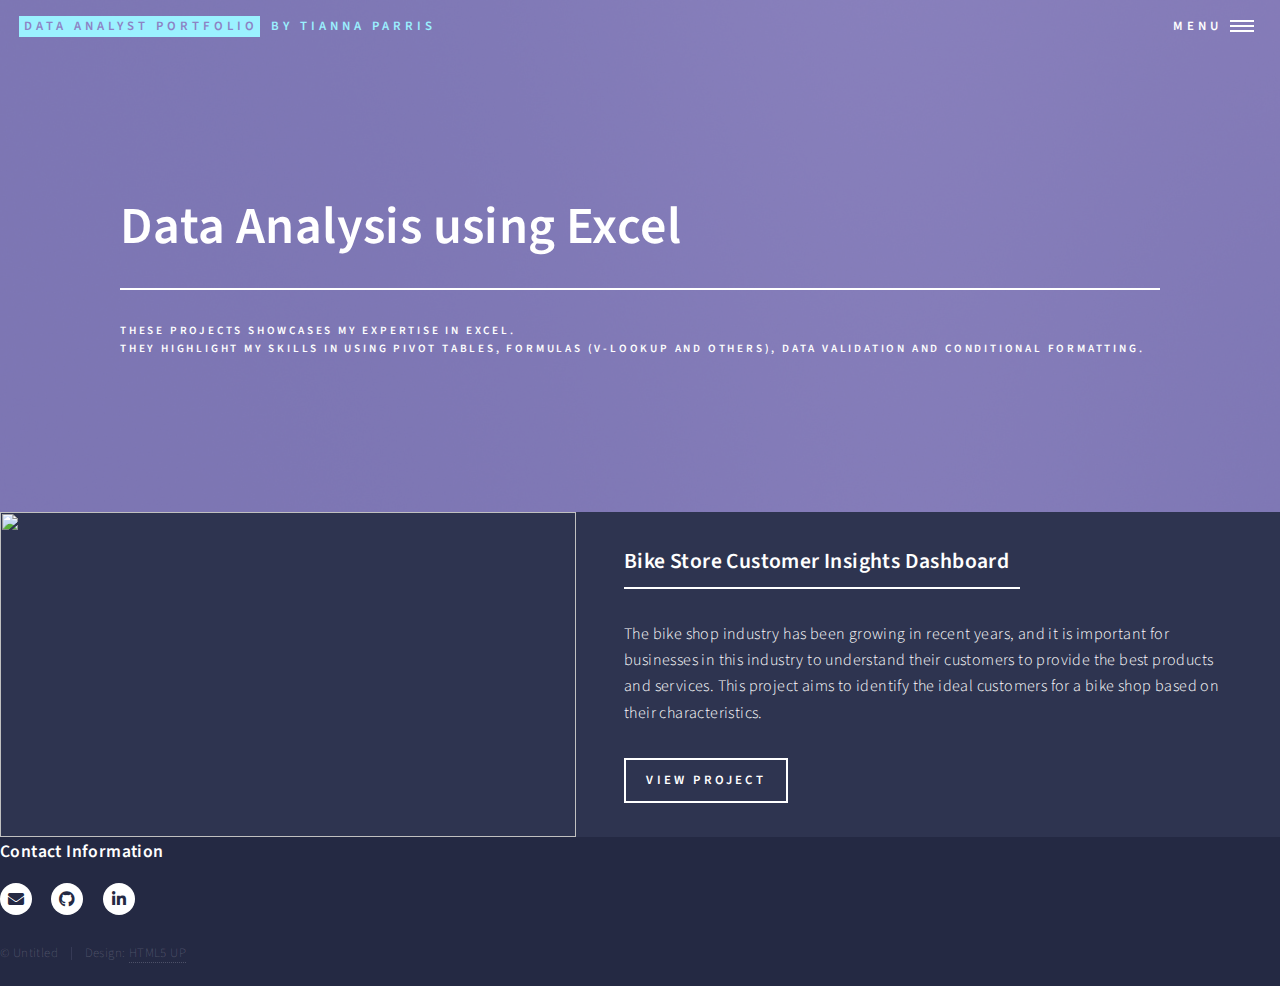
==== excel.html @ d4e86fd3 "deleted old files" ====
<html><head>
		<title>Excel - Data Analysis</title>
		<meta charset="utf-8">
		<meta name="viewport" content="width=device-width, initial-scale=1, user-scalable=no">
		<link rel="stylesheet" href="assets/css/main.css">
		<noscript><link rel="stylesheet" href="assets/css/noscript.css" /></noscript>
	</head>
	<body class="">

		<!-- Wrapper -->
			<div id="wrapper">

				<!-- Header -->
				<!-- Note: The "styleN" class below should match that of the banner element. -->
					<header id="header" class="style2 reveal alt">
						<a href="index.html" class="logo"><strong>Data Analyst Portfolio</strong> <span>by Tianna Parris</span></a>
						<nav>
							<a href="#menu">Menu</a>
						</nav>
					</header>

				<!-- Menu -->
				

				<!-- Banner -->
				<!-- Note: The "styleN" class below should match that of the header element. -->
					<section id="banner" class="style2" style="background-image: url(&quot;images/pic07.jpg&quot;);">
						<div class="inner">
							<span class="image" style="display: none;">
								<img src="images/pic07.jpg" alt="">
							</span>
							<header class="major">
								<h1>Data Analysis using Excel</h1>
							</header>
							<div class="content">
								<p>
									THESE PROJECTS SHOWCASES MY EXPERTISE IN EXCEl.<br> tHEY HIGHLIGHT MY SKILLS IN using pivot tables, formulas (v-lookup and 
									 others), data validation and conditional formatting.</p>
							</div>
						</div>
					</section>

				<!-- Main -->
					<div id="main">

						<!-- One -->
							<!--<section id="one">
								<div class="inner">
									<header class="major">
										<h2>Sed amet aliquam</h2>
									</header>
									<p>Nullam et orci eu lorem consequat tincidunt vivamus et sagittis magna sed nunc rhoncus condimentum sem. In efficitur ligula tate urna. Maecenas massa vel lacinia pellentesque lorem ipsum dolor. Nullam et orci eu lorem consequat tincidunt. Vivamus et sagittis libero. Nullam et orci eu lorem consequat tincidunt vivamus et sagittis magna sed nunc rhoncus condimentum sem. In efficitur ligula tate urna.</p>
								</div>
							</section> -->

						<!-- Two -->
							<section id="two" class="spotlights">
								<section>
									<a href="bikedash.html" class="image">
										<img src="images/EXCELBIKECOVER.png" alt="" data-position="center center">
									</a>
									<div class="content">
										<div class="inner">
											<header class="major">
												<h3>Bike Store Customer Insights Dashboard</h3>
											</header>
											<p>The bike shop industry has been growing in recent years, and it is important for businesses in this industry to understand their customers to provide the best products and services. This project aims to identify the ideal customers for a bike shop based on their characteristics.</p>
											<ul class="actions">
												<li><a href="bikedash.html" class="button">View Project</a></li>
											</ul>
										</div>
									</div>
								</section>
								<!--<section>
									<a href="chocolate.html" class="image">
										<img src="images/pic09.jpg" alt="" data-position="top center" />
									</a>
									<div class="content">
										<div class="inner">
											<header class="major">
												<h3>Chocolate Store Sales Analysis</h3>
											</header>
											<p>Nullam et orci eu lorem consequat tincidunt vivamus et sagittis magna sed nunc rhoncus condimentum sem. In efficitur ligula tate urna. Maecenas massa sed magna lacinia magna pellentesque lorem ipsum dolor. Nullam et orci eu lorem consequat tincidunt. Vivamus et sagittis tempus.</p>
											<ul class="actions">
												<li><a href="chocolate.html" class="button">View Project</a></li>
											</ul>
										</div>
									</div>
								</section>-->
								<!--<section>
									<a href="generic.html" class="image">
										<img src="images/pic10.jpg" alt="" data-position="25% 25%" />
									</a>
									<div class="content">
										<div class="inner">
											<header class="major">
												<h3>Sed nunc ligula</h3>
											</header>
											<p>Nullam et orci eu lorem consequat tincidunt vivamus et sagittis magna sed nunc rhoncus condimentum sem. In efficitur ligula tate urna. Maecenas massa sed magna lacinia magna pellentesque lorem ipsum dolor. Nullam et orci eu lorem consequat tincidunt. Vivamus et sagittis tempus.</p>
											<ul class="actions">
												<li><a href="generic.html" class="button">Learn more</a></li>
											</ul>
										</div>
									</div>
								</section>
							</section>-->

						<!-- Three -->
							<!--<section id="three">
								<div class="inner">
									<header class="major">
										<h2>Massa libero</h2>
									</header>
									<p>Nullam et orci eu lorem consequat tincidunt vivamus et sagittis libero. Mauris aliquet magna magna sed nunc rhoncus pharetra. Pellentesque condimentum sem. In efficitur ligula tate urna. Maecenas laoreet massa vel lacinia pellentesque lorem ipsum dolor. Nullam et orci eu lorem consequat tincidunt. Vivamus et sagittis libero. Mauris aliquet magna magna sed nunc rhoncus amet pharetra et feugiat tempus.</p>
									<ul class="actions">
										<li><a href="generic.html" class="button next">Get Started</a></li>
									</ul>
								</div>
							</section>-->

					</section></div>

				</div>

				
				<section class="split">
					<section>
						<h4>Contact Information</h4>															
					</section>
				</section>
			
		

	<!-- Footer -->
		<footer id="footer">
			<div class="inner">
				<ul class="icons">
					<li><a href="mailto:parristianna@yahoo.com" target="_blank" class="icon solid alt fa-envelope"><span class="label">Twitter</span></a></li>
					<li><a href="https://github.com/tiannaparris" target="_blank" class="icon brands alt fa-github"><span class="label">GitHub</span></a></li>
					<li><a href="https://www.linkedin.com/in/tianna-parris-9b6823176/" target="_blank" class="icon brands alt fa-linkedin-in"><span class="label">LinkedIn</span></a></li>
				</ul>
				<ul class="copyright">
					<li>© Untitled</li><li>Design: <a href="https://html5up.net">HTML5 UP</a></li>
				</ul>
			</div>
		</footer>


			
		<!-- Scripts -->
			<script src="assets/js/jquery.min.js"></script>
			<script src="assets/js/jquery.scrolly.min.js"></script>
			<script src="assets/js/jquery.scrollex.min.js"></script>
			<script src="assets/js/browser.min.js"></script>
			<script src="assets/js/breakpoints.min.js"></script>
			<script src="assets/js/util.js"></script>
			<script src="assets/js/main.js"></script><nav id="menu"><div class="inner">
					<ul class="links">
						<li><a href="index.html">Home</a></li>
						<li><a href="about.html">About</a></li>
						<li><a href="#footer">Contact</a></li>

						 <div class="dropup">
							<button class="dropbtn">Personal Projects</button>
							  <div class="dropup-content">
									<a href="python.html">Python</a>
									<a href="sql.html">SQL</a>
									<a href="excel.html">Excel</a>
									<a href="powerbi.html">Power BI</a>
							</div>
						 </div>							
				</ul></div><a class="close" href="#menu">Close</a></nav>

	

</body></html>
---- assets/css/main.css ----
@import url(fontawesome-all.min.css);
@import url("https://fonts.googleapis.com/css?family=Source+Sans+Pro:300,300italic,600,600italic");

/*
	Forty by HTML5 UP
	html5up.net | @ajlkn
	Free for personal and commercial use under the CCA 3.0 license (html5up.net/license)
*/

html, body, div, span, applet, object,
iframe, h1, h2, h3, h4, h5, h6, p, blockquote,
pre, a, abbr, acronym, address, big, cite,
code, del, dfn, em, img, ins, kbd, q, s, samp,
small, strike, strong, sub, sup, tt, var, b,
u, i, center, dl, dt, dd, ol, ul, li, fieldset,
form, label, legend, table, caption, tbody,
tfoot, thead, tr, th, td, article, aside,
canvas, details, embed, figure, figcaption,
footer, header, hgroup, menu, nav, output, ruby,
section, summary, time, mark, audio, video {
	margin: 0;
	padding: 0;
	border: 0;
	font-size: 100%;
	font: inherit;
	vertical-align: baseline;}

article, aside, details, figcaption, figure,
footer, header, hgroup, menu, nav, section {
	display: block;}

body {
	line-height: 1;
}

ol, ul {
	list-style: none;
}

blockquote, q {
	quotes: none;
}

	blockquote:before, blockquote:after, q:before, q:after {
		content: '';
		content: none;
	}

table {
	border-collapse: collapse;
	border-spacing: 0;
}

body {
	-webkit-text-size-adjust: none;
}

mark {
	background-color: transparent;
	color: inherit;
}

input::-moz-focus-inner {
	border: 0;
	padding: 0;
}

input, select, textarea {
	-moz-appearance: none;
	-webkit-appearance: none;
	-ms-appearance: none;
	appearance: none;
}

/* Basic */

	@-ms-viewport {
		width: device-width;
	}

	body {
		-ms-overflow-style: scrollbar;
	}

	@media screen and (max-width: 480px) {

		html, body {
			min-width: 320px;
		}

	}

	html {
		box-sizing: border-box;
	}

	*, *:before, *:after {
		box-sizing: inherit;
	}

	body {
		background: #242943;
	}

		body.is-preload *, body.is-preload *:before, body.is-preload *:after {
			-moz-animation: none !important;
			-webkit-animation: none !important;
			-ms-animation: none !important;
			animation: none !important;
			-moz-transition: none !important;
			-webkit-transition: none !important;
			-ms-transition: none !important;
			transition: none !important;
		}

/* Type */

	body, input, select, textarea {
		color: #ffffff;
		font-family: "Source Sans Pro", Helvetica, sans-serif;
		font-size: 17pt;
		font-weight: 300;
		letter-spacing: 0.025em;
		line-height: 1.65;
	}

		@media screen and (max-width: 1680px) {

			body, input, select, textarea {
				font-size: 14pt;
			}

		}

		@media screen and (max-width: 1280px) {

			body, input, select, textarea {
				font-size: 12pt;
			}

		}

		@media screen and (max-width: 360px) {

			body, input, select, textarea {
				font-size: 11pt;
			}

		}

	a {
		-moz-transition: color 0.2s ease-in-out, border-bottom-color 0.2s ease-in-out;
		-webkit-transition: color 0.2s ease-in-out, border-bottom-color 0.2s ease-in-out;
		-ms-transition: color 0.2s ease-in-out, border-bottom-color 0.2s ease-in-out;
		transition: color 0.2s ease-in-out, border-bottom-color 0.2s ease-in-out;
		border-bottom: dotted 1px;
		color: inherit;
		text-decoration: none;
	}

		a:hover {
			border-bottom-color: transparent;
			color: #9bf1ff !important;
		}

		a:active {
			color: #53e3fb !important;
		}

	strong, b {
		color: #ffffff;
		font-weight: 600;
	}

	em, i {
		font-style: italic;
	}

	p {
		margin: 0 0 2em 0;
	}

	h1, h2, h3, h4, h5, h6 {
		color: #ffffff;
		font-weight: 600;
		line-height: 1.65;
		margin: 0 0 1em 0;
	}

		h1 a, h2 a, h3 a, h4 a, h5 a, h6 a {
			color: inherit;
			border-bottom: 0;
		}

	h1 {
		font-size: 2.5em;
	}

	h2 {
		font-size: 1.75em;
	}

	h3 {
		font-size: 1.35em;
	}

	h4 {
		font-size: 1.1em;
	}

	h5 {
		font-size: 0.9em;
	}

	h6 {
		font-size: 0.7em;
	}

	@media screen and (max-width: 736px) {

		h1 {
			font-size: 2em;
		}

		h2 {
			font-size: 1.5em;
		}

		h3 {
			font-size: 1.25em;
		}

	}

	sub {
		font-size: 0.8em;
		position: relative;
		top: 0.5em;
	}

	sup {
		font-size: 0.8em;
		position: relative;
		top: -0.5em;
	}

	blockquote {
		border-left: solid 4px rgba(212, 212, 255, 0.1);
		font-style: italic;
		margin: 0 0 2em 0;
		padding: 0.5em 0 0.5em 2em;
	}

	code {
		background: rgba(212, 212, 255, 0.035);
		font-family: "Courier New", monospace;
		font-size: 0.9em;
		margin: 0 0.25em;
		padding: 0.25em 0.65em;
	}

	pre {
		-webkit-overflow-scrolling: touch;
		font-family: "Courier New", monospace;
		font-size: 0.9em;
		margin: 0 0 2em 0;
	}

		pre code {
			display: block;
			line-height: 1.75;
			padding: 1em 1.5em;
			overflow-x: auto;
		}

	hr {
		border: 0;
		border-bottom: solid 1px rgba(212, 212, 255, 0.1);
		margin: 2em 0;
	}

		hr.major {
			margin: 3em 0;
		}

	.align-left {
		text-align: left;
	}

	.align-center {
		text-align: center;
	}

	.align-right {
		text-align: right;
	}

/* Row */

	.row {
		display: flex;
		flex-wrap: wrap;
		box-sizing: border-box;
		align-items: stretch;
	}

		.row > * {
			box-sizing: border-box;
		}

		.row.gtr-uniform > * > :last-child {
			margin-bottom: 0;
		}

		.row.aln-left {
			justify-content: flex-start;
		}

		.row.aln-center {
			justify-content: center;
		}

		.row.aln-right {
			justify-content: flex-end;
		}

		.row.aln-top {
			align-items: flex-start;
		}

		.row.aln-middle {
			align-items: center;
		}

		.row.aln-bottom {
			align-items: flex-end;
		}

		.row > .imp {
			order: -1;
		}

		.row > .col-1 {
			width: 8.33333%;
		}

		.row > .off-1 {
			margin-left: 8.33333%;
		}

		.row > .col-2 {
			width: 16.66667%;
		}

		.row > .off-2 {
			margin-left: 16.66667%;
		}

		.row > .col-3 {
			width: 25%;
		}

		.row > .off-3 {
			margin-left: 25%;
		}

		.row > .col-4 {
			width: 33.33333%;
		}

		.row > .off-4 {
			margin-left: 33.33333%;
		}

		.row > .col-5 {
			width: 41.66667%;
		}

		.row > .off-5 {
			margin-left: 41.66667%;
		}

		.row > .col-6 {
			width: 50%;
		}

		.row > .off-6 {
			margin-left: 50%;
		}

		.row > .col-7 {
			width: 58.33333%;
		}

		.row > .off-7 {
			margin-left: 58.33333%;
		}

		.row > .col-8 {
			width: 66.66667%;
		}

		.row > .off-8 {
			margin-left: 66.66667%;
		}

		.row > .col-9 {
			width: 75%;
		}

		.row > .off-9 {
			margin-left: 75%;
		}

		.row > .col-10 {
			width: 83.33333%;
		}

		.row > .off-10 {
			margin-left: 83.33333%;
		}

		.row > .col-11 {
			width: 91.66667%;
		}

		.row > .off-11 {
			margin-left: 91.66667%;
		}

		.row > .col-12 {
			width: 100%;
		}

		.row > .off-12 {
			margin-left: 100%;
		}

		.row.gtr-0 {
			margin-top: 0;
			margin-left: 0em;
		}

			.row.gtr-0 > * {
				padding: 0 0 0 0em;
			}

			.row.gtr-0.gtr-uniform {
				margin-top: 0em;
			}

				.row.gtr-0.gtr-uniform > * {
					padding-top: 0em;
				}

		.row.gtr-25 {
			margin-top: 0;
			margin-left: -0.5em;
		}

			.row.gtr-25 > * {
				padding: 0 0 0 0.5em;
			}

			.row.gtr-25.gtr-uniform {
				margin-top: -0.5em;
			}

				.row.gtr-25.gtr-uniform > * {
					padding-top: 0.5em;
				}

		.row.gtr-50 {
			margin-top: 0;
			margin-left: -1em;
		}

			.row.gtr-50 > * {
				padding: 0 0 0 1em;
			}

			.row.gtr-50.gtr-uniform {
				margin-top: -1em;
			}

				.row.gtr-50.gtr-uniform > * {
					padding-top: 1em;
				}

		.row {
			margin-top: 0;
			margin-left: -2em;
		}

			.row > * {
				padding: 0 0 0 2em;
			}

			.row.gtr-uniform {
				margin-top: -2em;
			}

				.row.gtr-uniform > * {
					padding-top: 2em;
				}

		.row.gtr-150 {
			margin-top: 0;
			margin-left: -3em;
		}

			.row.gtr-150 > * {
				padding: 0 0 0 3em;
			}

			.row.gtr-150.gtr-uniform {
				margin-top: -3em;
			}

				.row.gtr-150.gtr-uniform > * {
					padding-top: 3em;
				}

		.row.gtr-200 {
			margin-top: 0;
			margin-left: -4em;
		}

			.row.gtr-200 > * {
				padding: 0 0 0 4em;
			}

			.row.gtr-200.gtr-uniform {
				margin-top: -4em;
			}

				.row.gtr-200.gtr-uniform > * {
					padding-top: 4em;
				}

		@media screen and (max-width: 1680px) {

			.row {
				display: flex;
				flex-wrap: wrap;
				box-sizing: border-box;
				align-items: stretch;
			}

				.row > * {
					box-sizing: border-box;
				}

				.row.gtr-uniform > * > :last-child {
					margin-bottom: 0;
				}

				.row.aln-left {
					justify-content: flex-start;
				}

				.row.aln-center {
					justify-content: center;
				}

				.row.aln-right {
					justify-content: flex-end;
				}

				.row.aln-top {
					align-items: flex-start;
				}

				.row.aln-middle {
					align-items: center;
				}

				.row.aln-bottom {
					align-items: flex-end;
				}

				.row > .imp-xlarge {
					order: -1;
				}

				.row > .col-1-xlarge {
					width: 8.33333%;
				}

				.row > .off-1-xlarge {
					margin-left: 8.33333%;
				}

				.row > .col-2-xlarge {
					width: 16.66667%;
				}

				.row > .off-2-xlarge {
					margin-left: 16.66667%;
				}

				.row > .col-3-xlarge {
					width: 25%;
				}

				.row > .off-3-xlarge {
					margin-left: 25%;
				}

				.row > .col-4-xlarge {
					width: 33.33333%;
				}

				.row > .off-4-xlarge {
					margin-left: 33.33333%;
				}

				.row > .col-5-xlarge {
					width: 41.66667%;
				}

				.row > .off-5-xlarge {
					margin-left: 41.66667%;
				}

				.row > .col-6-xlarge {
					width: 50%;
				}

				.row > .off-6-xlarge {
					margin-left: 50%;
				}

				.row > .col-7-xlarge {
					width: 58.33333%;
				}

				.row > .off-7-xlarge {
					margin-left: 58.33333%;
				}

				.row > .col-8-xlarge {
					width: 66.66667%;
				}

				.row > .off-8-xlarge {
					margin-left: 66.66667%;
				}

				.row > .col-9-xlarge {
					width: 75%;
				}

				.row > .off-9-xlarge {
					margin-left: 75%;
				}

				.row > .col-10-xlarge {
					width: 83.33333%;
				}

				.row > .off-10-xlarge {
					margin-left: 83.33333%;
				}

				.row > .col-11-xlarge {
					width: 91.66667%;
				}

				.row > .off-11-xlarge {
					margin-left: 91.66667%;
				}

				.row > .col-12-xlarge {
					width: 100%;
				}

				.row > .off-12-xlarge {
					margin-left: 100%;
				}

				.row.gtr-0 {
					margin-top: 0;
					margin-left: 0em;
				}

					.row.gtr-0 > * {
						padding: 0 0 0 0em;
					}

					.row.gtr-0.gtr-uniform {
						margin-top: 0em;
					}

						.row.gtr-0.gtr-uniform > * {
							padding-top: 0em;
						}

				.row.gtr-25 {
					margin-top: 0;
					margin-left: -0.5em;
				}

					.row.gtr-25 > * {
						padding: 0 0 0 0.5em;
					}

					.row.gtr-25.gtr-uniform {
						margin-top: -0.5em;
					}

						.row.gtr-25.gtr-uniform > * {
							padding-top: 0.5em;
						}

				.row.gtr-50 {
					margin-top: 0;
					margin-left: -1em;
				}

					.row.gtr-50 > * {
						padding: 0 0 0 1em;
					}

					.row.gtr-50.gtr-uniform {
						margin-top: -1em;
					}

						.row.gtr-50.gtr-uniform > * {
							padding-top: 1em;
						}

				.row {
					margin-top: 0;
					margin-left: -2em;
				}

					.row > * {
						padding: 0 0 0 2em;
					}

					.row.gtr-uniform {
						margin-top: -2em;
					}

						.row.gtr-uniform > * {
							padding-top: 2em;
						}

				.row.gtr-150 {
					margin-top: 0;
					margin-left: -3em;
				}

					.row.gtr-150 > * {
						padding: 0 0 0 3em;
					}

					.row.gtr-150.gtr-uniform {
						margin-top: -3em;
					}

						.row.gtr-150.gtr-uniform > * {
							padding-top: 3em;
						}

				.row.gtr-200 {
					margin-top: 0;
					margin-left: -4em;
				}

					.row.gtr-200 > * {
						padding: 0 0 0 4em;
					}

					.row.gtr-200.gtr-uniform {
						margin-top: -4em;
					}

						.row.gtr-200.gtr-uniform > * {
							padding-top: 4em;
						}

		}

		@media screen and (max-width: 1280px) {

			.row {
				display: flex;
				flex-wrap: wrap;
				box-sizing: border-box;
				align-items: stretch;
			}

				.row > * {
					box-sizing: border-box;
				}

				.row.gtr-uniform > * > :last-child {
					margin-bottom: 0;
				}

				.row.aln-left {
					justify-content: flex-start;
				}

				.row.aln-center {
					justify-content: center;
				}

				.row.aln-right {
					justify-content: flex-end;
				}

				.row.aln-top {
					align-items: flex-start;
				}

				.row.aln-middle {
					align-items: center;
				}

				.row.aln-bottom {
					align-items: flex-end;
				}

				.row > .imp-large {
					order: -1;
				}

				.row > .col-1-large {
					width: 8.33333%;
				}

				.row > .off-1-large {
					margin-left: 8.33333%;
				}

				.row > .col-2-large {
					width: 16.66667%;
				}

				.row > .off-2-large {
					margin-left: 16.66667%;
				}

				.row > .col-3-large {
					width: 25%;
				}

				.row > .off-3-large {
					margin-left: 25%;
				}

				.row > .col-4-large {
					width: 33.33333%;
				}

				.row > .off-4-large {
					margin-left: 33.33333%;
				}

				.row > .col-5-large {
					width: 41.66667%;
				}

				.row > .off-5-large {
					margin-left: 41.66667%;
				}

				.row > .col-6-large {
					width: 50%;
				}

				.row > .off-6-large {
					margin-left: 50%;
				}

				.row > .col-7-large {
					width: 58.33333%;
				}

				.row > .off-7-large {
					margin-left: 58.33333%;
				}

				.row > .col-8-large {
					width: 66.66667%;
				}

				.row > .off-8-large {
					margin-left: 66.66667%;
				}

				.row > .col-9-large {
					width: 75%;
				}

				.row > .off-9-large {
					margin-left: 75%;
				}

				.row > .col-10-large {
					width: 83.33333%;
				}

				.row > .off-10-large {
					margin-left: 83.33333%;
				}

				.row > .col-11-large {
					width: 91.66667%;
				}

				.row > .off-11-large {
					margin-left: 91.66667%;
				}

				.row > .col-12-large {
					width: 100%;
				}

				.row > .off-12-large {
					margin-left: 100%;
				}

				.row.gtr-0 {
					margin-top: 0;
					margin-left: 0em;
				}

					.row.gtr-0 > * {
						padding: 0 0 0 0em;
					}

					.row.gtr-0.gtr-uniform {
						margin-top: 0em;
					}

						.row.gtr-0.gtr-uniform > * {
							padding-top: 0em;
						}

				.row.gtr-25 {
					margin-top: 0;
					margin-left: -0.375em;
				}

					.row.gtr-25 > * {
						padding: 0 0 0 0.375em;
					}

					.row.gtr-25.gtr-uniform {
						margin-top: -0.375em;
					}

						.row.gtr-25.gtr-uniform > * {
							padding-top: 0.375em;
						}

				.row.gtr-50 {
					margin-top: 0;
					margin-left: -0.75em;
				}

					.row.gtr-50 > * {
						padding: 0 0 0 0.75em;
					}

					.row.gtr-50.gtr-uniform {
						margin-top: -0.75em;
					}

						.row.gtr-50.gtr-uniform > * {
							padding-top: 0.75em;
						}

				.row {
					margin-top: 0;
					margin-left: -1.5em;
				}

					.row > * {
						padding: 0 0 0 1.5em;
					}

					.row.gtr-uniform {
						margin-top: -1.5em;
					}

						.row.gtr-uniform > * {
							padding-top: 1.5em;
						}

				.row.gtr-150 {
					margin-top: 0;
					margin-left: -2.25em;
				}

					.row.gtr-150 > * {
						padding: 0 0 0 2.25em;
					}

					.row.gtr-150.gtr-uniform {
						margin-top: -2.25em;
					}

						.row.gtr-150.gtr-uniform > * {
							padding-top: 2.25em;
						}

				.row.gtr-200 {
					margin-top: 0;
					margin-left: -3em;
				}

					.row.gtr-200 > * {
						padding: 0 0 0 3em;
					}

					.row.gtr-200.gtr-uniform {
						margin-top: -3em;
					}

						.row.gtr-200.gtr-uniform > * {
							padding-top: 3em;
						}

		}

		@media screen and (max-width: 980px) {

			.row {
				display: flex;
				flex-wrap: wrap;
				box-sizing: border-box;
				align-items: stretch;
			}

				.row > * {
					box-sizing: border-box;
				}

				.row.gtr-uniform > * > :last-child {
					margin-bottom: 0;
				}

				.row.aln-left {
					justify-content: flex-start;
				}

				.row.aln-center {
					justify-content: center;
				}

				.row.aln-right {
					justify-content: flex-end;
				}

				.row.aln-top {
					align-items: flex-start;
				}

				.row.aln-middle {
					align-items: center;
				}

				.row.aln-bottom {
					align-items: flex-end;
				}

				.row > .imp-medium {
					order: -1;
				}

				.row > .col-1-medium {
					width: 8.33333%;
				}

				.row > .off-1-medium {
					margin-left: 8.33333%;
				}

				.row > .col-2-medium {
					width: 16.66667%;
				}

				.row > .off-2-medium {
					margin-left: 16.66667%;
				}

				.row > .col-3-medium {
					width: 25%;
				}

				.row > .off-3-medium {
					margin-left: 25%;
				}

				.row > .col-4-medium {
					width: 33.33333%;
				}

				.row > .off-4-medium {
					margin-left: 33.33333%;
				}

				.row > .col-5-medium {
					width: 41.66667%;
				}

				.row > .off-5-medium {
					margin-left: 41.66667%;
				}

				.row > .col-6-medium {
					width: 50%;
				}

				.row > .off-6-medium {
					margin-left: 50%;
				}

				.row > .col-7-medium {
					width: 58.33333%;
				}

				.row > .off-7-medium {
					margin-left: 58.33333%;
				}

				.row > .col-8-medium {
					width: 66.66667%;
				}

				.row > .off-8-medium {
					margin-left: 66.66667%;
				}

				.row > .col-9-medium {
					width: 75%;
				}

				.row > .off-9-medium {
					margin-left: 75%;
				}

				.row > .col-10-medium {
					width: 83.33333%;
				}

				.row > .off-10-medium {
					margin-left: 83.33333%;
				}

				.row > .col-11-medium {
					width: 91.66667%;
				}

				.row > .off-11-medium {
					margin-left: 91.66667%;
				}

				.row > .col-12-medium {
					width: 100%;
				}

				.row > .off-12-medium {
					margin-left: 100%;
				}

				.row.gtr-0 {
					margin-top: 0;
					margin-left: 0em;
				}

					.row.gtr-0 > * {
						padding: 0 0 0 0em;
					}

					.row.gtr-0.gtr-uniform {
						margin-top: 0em;
					}

						.row.gtr-0.gtr-uniform > * {
							padding-top: 0em;
						}

				.row.gtr-25 {
					margin-top: 0;
					margin-left: -0.375em;
				}

					.row.gtr-25 > * {
						padding: 0 0 0 0.375em;
					}

					.row.gtr-25.gtr-uniform {
						margin-top: -0.375em;
					}

						.row.gtr-25.gtr-uniform > * {
							padding-top: 0.375em;
						}

				.row.gtr-50 {
					margin-top: 0;
					margin-left: -0.75em;
				}

					.row.gtr-50 > * {
						padding: 0 0 0 0.75em;
					}

					.row.gtr-50.gtr-uniform {
						margin-top: -0.75em;
					}

						.row.gtr-50.gtr-uniform > * {
							padding-top: 0.75em;
						}

				.row {
					margin-top: 0;
					margin-left: -1.5em;
				}

					.row > * {
						padding: 0 0 0 1.5em;
					}

					.row.gtr-uniform {
						margin-top: -1.5em;
					}

						.row.gtr-uniform > * {
							padding-top: 1.5em;
						}

				.row.gtr-150 {
					margin-top: 0;
					margin-left: -2.25em;
				}

					.row.gtr-150 > * {
						padding: 0 0 0 2.25em;
					}

					.row.gtr-150.gtr-uniform {
						margin-top: -2.25em;
					}

						.row.gtr-150.gtr-uniform > * {
							padding-top: 2.25em;
						}

				.row.gtr-200 {
					margin-top: 0;
					margin-left: -3em;
				}

					.row.gtr-200 > * {
						padding: 0 0 0 3em;
					}

					.row.gtr-200.gtr-uniform {
						margin-top: -3em;
					}

						.row.gtr-200.gtr-uniform > * {
							padding-top: 3em;
						}

		}

		@media screen and (max-width: 736px) {

			.row {
				display: flex;
				flex-wrap: wrap;
				box-sizing: border-box;
				align-items: stretch;
			}

				.row > * {
					box-sizing: border-box;
				}

				.row.gtr-uniform > * > :last-child {
					margin-bottom: 0;
				}

				.row.aln-left {
					justify-content: flex-start;
				}

				.row.aln-center {
					justify-content: center;
				}

				.row.aln-right {
					justify-content: flex-end;
				}

				.row.aln-top {
					align-items: flex-start;
				}

				.row.aln-middle {
					align-items: center;
				}

				.row.aln-bottom {
					align-items: flex-end;
				}

				.row > .imp-small {
					order: -1;
				}

				.row > .col-1-small {
					width: 8.33333%;
				}

				.row > .off-1-small {
					margin-left: 8.33333%;
				}

				.row > .col-2-small {
					width: 16.66667%;
				}

				.row > .off-2-small {
					margin-left: 16.66667%;
				}

				.row > .col-3-small {
					width: 25%;
				}

				.row > .off-3-small {
					margin-left: 25%;
				}

				.row > .col-4-small {
					width: 33.33333%;
				}

				.row > .off-4-small {
					margin-left: 33.33333%;
				}

				.row > .col-5-small {
					width: 41.66667%;
				}

				.row > .off-5-small {
					margin-left: 41.66667%;
				}

				.row > .col-6-small {
					width: 50%;
				}

				.row > .off-6-small {
					margin-left: 50%;
				}

				.row > .col-7-small {
					width: 58.33333%;
				}

				.row > .off-7-small {
					margin-left: 58.33333%;
				}

				.row > .col-8-small {
					width: 66.66667%;
				}

				.row > .off-8-small {
					margin-left: 66.66667%;
				}

				.row > .col-9-small {
					width: 75%;
				}

				.row > .off-9-small {
					margin-left: 75%;
				}

				.row > .col-10-small {
					width: 83.33333%;
				}

				.row > .off-10-small {
					margin-left: 83.33333%;
				}

				.row > .col-11-small {
					width: 91.66667%;
				}

				.row > .off-11-small {
					margin-left: 91.66667%;
				}

				.row > .col-12-small {
					width: 100%;
				}

				.row > .off-12-small {
					margin-left: 100%;
				}

				.row.gtr-0 {
					margin-top: 0;
					margin-left: 0em;
				}

					.row.gtr-0 > * {
						padding: 0 0 0 0em;
					}

					.row.gtr-0.gtr-uniform {
						margin-top: 0em;
					}

						.row.gtr-0.gtr-uniform > * {
							padding-top: 0em;
						}

				.row.gtr-25 {
					margin-top: 0;
					margin-left: -0.3125em;
				}

					.row.gtr-25 > * {
						padding: 0 0 0 0.3125em;
					}

					.row.gtr-25.gtr-uniform {
						margin-top: -0.3125em;
					}

						.row.gtr-25.gtr-uniform > * {
							padding-top: 0.3125em;
						}

				.row.gtr-50 {
					margin-top: 0;
					margin-left: -0.625em;
				}

					.row.gtr-50 > * {
						padding: 0 0 0 0.625em;
					}

					.row.gtr-50.gtr-uniform {
						margin-top: -0.625em;
					}

						.row.gtr-50.gtr-uniform > * {
							padding-top: 0.625em;
						}

				.row {
					margin-top: 0;
					margin-left: -1.25em;
				}

					.row > * {
						padding: 0 0 0 1.25em;
					}

					.row.gtr-uniform {
						margin-top: -1.25em;
					}

						.row.gtr-uniform > * {
							padding-top: 1.25em;
						}

				.row.gtr-150 {
					margin-top: 0;
					margin-left: -1.875em;
				}

					.row.gtr-150 > * {
						padding: 0 0 0 1.875em;
					}

					.row.gtr-150.gtr-uniform {
						margin-top: -1.875em;
					}

						.row.gtr-150.gtr-uniform > * {
							padding-top: 1.875em;
						}

				.row.gtr-200 {
					margin-top: 0;
					margin-left: -2.5em;
				}

					.row.gtr-200 > * {
						padding: 0 0 0 2.5em;
					}

					.row.gtr-200.gtr-uniform {
						margin-top: -2.5em;
					}

						.row.gtr-200.gtr-uniform > * {
							padding-top: 2.5em;
						}

		}

		@media screen and (max-width: 480px) {

			.row {
				display: flex;
				flex-wrap: wrap;
				box-sizing: border-box;
				align-items: stretch;
			}

				.row > * {
					box-sizing: border-box;
				}

				.row.gtr-uniform > * > :last-child {
					margin-bottom: 0;
				}

				.row.aln-left {
					justify-content: flex-start;
				}

				.row.aln-center {
					justify-content: center;
				}

				.row.aln-right {
					justify-content: flex-end;
				}

				.row.aln-top {
					align-items: flex-start;
				}

				.row.aln-middle {
					align-items: center;
				}

				.row.aln-bottom {
					align-items: flex-end;
				}

				.row > .imp-xsmall {
					order: -1;
				}

				.row > .col-1-xsmall {
					width: 8.33333%;
				}

				.row > .off-1-xsmall {
					margin-left: 8.33333%;
				}

				.row > .col-2-xsmall {
					width: 16.66667%;
				}

				.row > .off-2-xsmall {
					margin-left: 16.66667%;
				}

				.row > .col-3-xsmall {
					width: 25%;
				}

				.row > .off-3-xsmall {
					margin-left: 25%;
				}

				.row > .col-4-xsmall {
					width: 33.33333%;
				}

				.row > .off-4-xsmall {
					margin-left: 33.33333%;
				}

				.row > .col-5-xsmall {
					width: 41.66667%;
				}

				.row > .off-5-xsmall {
					margin-left: 41.66667%;
				}

				.row > .col-6-xsmall {
					width: 50%;
				}

				.row > .off-6-xsmall {
					margin-left: 50%;
				}

				.row > .col-7-xsmall {
					width: 58.33333%;
				}

				.row > .off-7-xsmall {
					margin-left: 58.33333%;
				}

				.row > .col-8-xsmall {
					width: 66.66667%;
				}

				.row > .off-8-xsmall {
					margin-left: 66.66667%;
				}

				.row > .col-9-xsmall {
					width: 75%;
				}

				.row > .off-9-xsmall {
					margin-left: 75%;
				}

				.row > .col-10-xsmall {
					width: 83.33333%;
				}

				.row > .off-10-xsmall {
					margin-left: 83.33333%;
				}

				.row > .col-11-xsmall {
					width: 91.66667%;
				}

				.row > .off-11-xsmall {
					margin-left: 91.66667%;
				}

				.row > .col-12-xsmall {
					width: 100%;
				}

				.row > .off-12-xsmall {
					margin-left: 100%;
				}

				.row.gtr-0 {
					margin-top: 0;
					margin-left: 0em;
				}

					.row.gtr-0 > * {
						padding: 0 0 0 0em;
					}

					.row.gtr-0.gtr-uniform {
						margin-top: 0em;
					}

						.row.gtr-0.gtr-uniform > * {
							padding-top: 0em;
						}

				.row.gtr-25 {
					margin-top: 0;
					margin-left: -0.3125em;
				}

					.row.gtr-25 > * {
						padding: 0 0 0 0.3125em;
					}

					.row.gtr-25.gtr-uniform {
						margin-top: -0.3125em;
					}

						.row.gtr-25.gtr-uniform > * {
							padding-top: 0.3125em;
						}

				.row.gtr-50 {
					margin-top: 0;
					margin-left: -0.625em;
				}

					.row.gtr-50 > * {
						padding: 0 0 0 0.625em;
					}

					.row.gtr-50.gtr-uniform {
						margin-top: -0.625em;
					}

						.row.gtr-50.gtr-uniform > * {
							padding-top: 0.625em;
						}

				.row {
					margin-top: 0;
					margin-left: -1.25em;
				}

					.row > * {
						padding: 0 0 0 1.25em;
					}

					.row.gtr-uniform {
						margin-top: -1.25em;
					}

						.row.gtr-uniform > * {
							padding-top: 1.25em;
						}

				.row.gtr-150 {
					margin-top: 0;
					margin-left: -1.875em;
				}

					.row.gtr-150 > * {
						padding: 0 0 0 1.875em;
					}

					.row.gtr-150.gtr-uniform {
						margin-top: -1.875em;
					}

						.row.gtr-150.gtr-uniform > * {
							padding-top: 1.875em;
						}

				.row.gtr-200 {
					margin-top: 0;
					margin-left: -2.5em;
				}

					.row.gtr-200 > * {
						padding: 0 0 0 2.5em;
					}

					.row.gtr-200.gtr-uniform {
						margin-top: -2.5em;
					}

						.row.gtr-200.gtr-uniform > * {
							padding-top: 2.5em;
						}

		}

/* Section/Article */

	section.special, article.special {
		text-align: center;
	}

	header.major {
		width: -moz-max-content;
		width: -webkit-max-content;
		width: -ms-max-content;
		width: max-content;
		margin-bottom: 2em;
	}

		header.major > :first-child {
			margin-bottom: 0;
			width: calc(100% + 0.5em);
		}

			header.major > :first-child:after {
				content: '';
				background-color: #ffffff;
				display: block;
				height: 2px;
				margin: 0.325em 0 0.5em 0;
				width: 100%;
			}

		header.major > p {
			font-size: 0.7em;
			font-weight: 600;
			letter-spacing: 0.25em;
			margin-bottom: 0;
			text-transform: uppercase;
		}

		body.is-ie header.major > :first-child:after {
			max-width: 9em;
		}

		body.is-ie header.major > h1:after {
			max-width: 100% !important;
		}

	@media screen and (max-width: 736px) {

		header.major > p br {
			display: none;
		}

	}

/* Form */

	form {
		margin: 0 0 2em 0;
	}

		form > :last-child {
			margin-bottom: 0;
		}

		form > .fields {
			display: -moz-flex;
			display: -webkit-flex;
			display: -ms-flex;
			display: flex;
			-moz-flex-wrap: wrap;
			-webkit-flex-wrap: wrap;
			-ms-flex-wrap: wrap;
			flex-wrap: wrap;
			width: calc(100% + 3em);
			margin: -1.5em 0 2em -1.5em;
		}

			form > .fields > .field {
				-moz-flex-grow: 0;
				-webkit-flex-grow: 0;
				-ms-flex-grow: 0;
				flex-grow: 0;
				-moz-flex-shrink: 0;
				-webkit-flex-shrink: 0;
				-ms-flex-shrink: 0;
				flex-shrink: 0;
				padding: 1.5em 0 0 1.5em;
				width: calc(100% - 1.5em);
			}

				form > .fields > .field.half {
					width: calc(50% - 0.75em);
				}

				form > .fields > .field.third {
					width: calc(100%/3 - 0.5em);
				}

				form > .fields > .field.quarter {
					width: calc(25% - 0.375em);
				}

		@media screen and (max-width: 480px) {

			form > .fields {
				width: calc(100% + 3em);
				margin: -1.5em 0 2em -1.5em;
			}

				form > .fields > .field {
					padding: 1.5em 0 0 1.5em;
					width: calc(100% - 1.5em);
				}

					form > .fields > .field.half {
						width: calc(100% - 1.5em);
					}

					form > .fields > .field.third {
						width: calc(100% - 1.5em);
					}

					form > .fields > .field.quarter {
						width: calc(100% - 1.5em);
					}

		}

	label {
		color: #ffffff;
		display: block;
		font-size: 0.8em;
		font-weight: 600;
		letter-spacing: 0.25em;
		margin: 0 0 1em 0;
		text-transform: uppercase;
	}

	input[type="text"],
	input[type="password"],
	input[type="email"],
	input[type="tel"],
	input[type="search"],
	input[type="url"],
	select,
	textarea {
		-moz-appearance: none;
		-webkit-appearance: none;
		-ms-appearance: none;
		appearance: none;
		background: rgba(212, 212, 255, 0.035);
		border: none;
		border-radius: 0;
		color: inherit;
		display: block;
		outline: 0;
		padding: 0 1em;
		text-decoration: none;
		width: 100%;
	}

		input[type="text"]:invalid,
		input[type="password"]:invalid,
		input[type="email"]:invalid,
		input[type="tel"]:invalid,
		input[type="search"]:invalid,
		input[type="url"]:invalid,
		select:invalid,
		textarea:invalid {
			box-shadow: none;
		}

		input[type="text"]:focus,
		input[type="password"]:focus,
		input[type="email"]:focus,
		input[type="tel"]:focus,
		input[type="search"]:focus,
		input[type="url"]:focus,
		select:focus,
		textarea:focus {
			border-color: #9bf1ff;
			box-shadow: 0 0 0 2px #9bf1ff;
		}

	select {
		background-image: url("data:image/svg+xml;charset=utf8,%3Csvg xmlns='http://www.w3.org/2000/svg' width='40' height='40' preserveAspectRatio='none' viewBox='0 0 40 40'%3E%3Cpath d='M9.4,12.3l10.4,10.4l10.4-10.4c0.2-0.2,0.5-0.4,0.9-0.4c0.3,0,0.6,0.1,0.9,0.4l3.3,3.3c0.2,0.2,0.4,0.5,0.4,0.9 c0,0.4-0.1,0.6-0.4,0.9L20.7,31.9c-0.2,0.2-0.5,0.4-0.9,0.4c-0.3,0-0.6-0.1-0.9-0.4L4.3,17.3c-0.2-0.2-0.4-0.5-0.4-0.9 c0-0.4,0.1-0.6,0.4-0.9l3.3-3.3c0.2-0.2,0.5-0.4,0.9-0.4S9.1,12.1,9.4,12.3z' fill='rgba(212, 212, 255, 0.1)' /%3E%3C/svg%3E");
		background-size: 1.25rem;
		background-repeat: no-repeat;
		background-position: calc(100% - 1rem) center;
		height: 2.75em;
		padding-right: 2.75em;
		text-overflow: ellipsis;
	}

		select option {
			color: #ffffff;
			background: #242943;
		}

		select:focus::-ms-value {
			background-color: transparent;
		}

		select::-ms-expand {
			display: none;
		}

	input[type="text"],
	input[type="password"],
	input[type="email"],
	input[type="tel"],
	input[type="search"],
	input[type="url"],
	select {
		height: 2.75em;
	}

	textarea {
		padding: 0.75em 1em;
	}

	input[type="checkbox"],
	input[type="radio"] {
		-moz-appearance: none;
		-webkit-appearance: none;
		-ms-appearance: none;
		appearance: none;
		display: block;
		float: left;
		margin-right: -2em;
		opacity: 0;
		width: 1em;
		z-index: -1;
	}

		input[type="checkbox"] + label,
		input[type="radio"] + label {
			text-decoration: none;
			color: #ffffff;
			cursor: pointer;
			display: inline-block;
			font-weight: 300;
			padding-left: 2.65em;
			padding-right: 0.75em;
			position: relative;
		}

			input[type="checkbox"] + label:before,
			input[type="radio"] + label:before {
				-moz-osx-font-smoothing: grayscale;
				-webkit-font-smoothing: antialiased;
				display: inline-block;
				font-style: normal;
				font-variant: normal;
				text-rendering: auto;
				line-height: 1;
				text-transform: none !important;
				font-family: 'Font Awesome 5 Free';
				font-weight: 900;
			}

			input[type="checkbox"] + label:before,
			input[type="radio"] + label:before {
				background: rgba(212, 212, 255, 0.035);
				content: '';
				display: inline-block;
				font-size: 0.8em;
				height: 2.0625em;
				left: 0;
				letter-spacing: 0;
				line-height: 2.0625em;
				position: absolute;
				text-align: center;
				top: 0;
				width: 2.0625em;
			}

		input[type="checkbox"]:checked + label:before,
		input[type="radio"]:checked + label:before {
			background: #ffffff;
			border-color: #9bf1ff;
			content: '\f00c';
			color: #242943;
		}

		input[type="checkbox"]:focus + label:before,
		input[type="radio"]:focus + label:before {
			box-shadow: 0 0 0 2px #9bf1ff;
		}

	input[type="radio"] + label:before {
		border-radius: 100%;
	}

	::-webkit-input-placeholder {
		color: rgba(244, 244, 255, 0.2) !important;
		opacity: 1.0;
	}

	:-moz-placeholder {
		color: rgba(244, 244, 255, 0.2) !important;
		opacity: 1.0;
	}

	::-moz-placeholder {
		color: rgba(244, 244, 255, 0.2) !important;
		opacity: 1.0;
	}

	:-ms-input-placeholder {
		color: rgba(244, 244, 255, 0.2) !important;
		opacity: 1.0;
	}

/* Box */

	.box {
		border: solid 1px rgba(212, 212, 255, 0.1);
		margin-bottom: 2em;
		padding: 1.5em;
	}

		.box > :last-child,
		.box > :last-child > :last-child,
		.box > :last-child > :last-child > :last-child {
			margin-bottom: 0;
		}

		.box.alt {
			border: 0;
			border-radius: 0;
			padding: 0;
		}

/* Icon */

	.icon {
		text-decoration: none;
		border-bottom: none;
		position: relative;
	}

		.icon:before {
			-moz-osx-font-smoothing: grayscale;
			-webkit-font-smoothing: antialiased;
			display: inline-block;
			font-style: normal;
			font-variant: normal;
			text-rendering: auto;
			line-height: 1;
			text-transform: none !important;
			font-family: 'Font Awesome 5 Free';
			font-weight: 400;
		}

		.icon > .label {
			display: none;
		}

		.icon:before {
			line-height: inherit;
		}

		.icon.solid:before {
			font-weight: 900;
		}

		.icon.brands:before {
			font-family: 'Font Awesome 5 Brands';
		}

		.icon.alt:before {
			background-color: #ffffff;
			border-radius: 100%;
			color: #242943;
			display: inline-block;
			height: 2em;
			line-height: 2em;
			text-align: center;
			width: 2em;
		}

	a.icon.alt:before {
		-moz-transition: background-color 0.2s ease-in-out;
		-webkit-transition: background-color 0.2s ease-in-out;
		-ms-transition: background-color 0.2s ease-in-out;
		transition: background-color 0.2s ease-in-out;
	}

	a.icon.alt:hover:before {
		background-color: #6fc3df;
	}

	a.icon.alt:active:before {
		background-color: #37a6cb;
	}

/* Image */

	.image {
		border: 0;
		display: inline-block;
		position: relative;
	}

		.image img {
			display: block;
		}

		.image.left, .image.right {
			max-width: 30%;
		}

			.image.left img, .image.right img {
				width: 100%;
			}

		.image.left {
			float: left;
			margin: 0 1.5em 1.25em 0;
			top: 0.25em;
		}

		.image.right {
			float: right;
			margin: 0 0 1.25em 1.5em;
			top: 0.25em;
		}

		.image.fit {
			display: block;
			margin: 0 0 2em 0;
			width: 100%;
		}

			.image.fit img {
				width: 100%;
			}

		.image.main {
			display: block;
			margin: 2.5em 0;
			width: 100%;
		}

			.image.main img {
				width: 100%;
			}

			@media screen and (max-width: 736px) {

				.image.main {
					margin: 1.5em 0;
				}

			}

/* List */

	ol {
		list-style: decimal;
		margin: 0 0 2em 0;
		padding-left: 1.25em;
	}

		ol li {
			padding-left: 0.25em;
		}

	ul {
		list-style: disc;
		margin: 0 0 2em 0;
		padding-left: 1em;
	}

		ul li {
			padding-left: 0.5em;
		}

		ul.alt {
			list-style: none;
			padding-left: 0;
		}

			ul.alt li {
				border-top: solid 1px rgba(212, 212, 255, 0.1);
				padding: 0.5em 0;
			}

				ul.alt li:first-child {
					border-top: 0;
					padding-top: 0;
				}

	dl {
		margin: 0 0 2em 0;
	}

		dl dt {
			display: block;
			font-weight: 600;
			margin: 0 0 1em 0;
		}

		dl dd {
			margin-left: 2em;
		}

/* Actions */

	ul.actions {
		display: -moz-flex;
		display: -webkit-flex;
		display: -ms-flex;
		display: flex;
		cursor: default;
		list-style: none;
		margin-left: -1em;
		padding-left: 0;
	}

		ul.actions li {
			padding: 0 0 0 1em;
			vertical-align: middle;
		}

		ul.actions.special {
			-moz-justify-content: center;
			-webkit-justify-content: center;
			-ms-justify-content: center;
			justify-content: center;
			width: 100%;
			margin-left: 0;
		}

			ul.actions.special li:first-child {
				padding-left: 0;
			}

		ul.actions.stacked {
			-moz-flex-direction: column;
			-webkit-flex-direction: column;
			-ms-flex-direction: column;
			flex-direction: column;
			margin-left: 0;
		}

			ul.actions.stacked li {
				padding: 1.3em 0 0 0;
			}

				ul.actions.stacked li:first-child {
					padding-top: 0;
				}

		ul.actions.fit {
			width: calc(100% + 1em);
		}

			ul.actions.fit li {
				-moz-flex-grow: 1;
				-webkit-flex-grow: 1;
				-ms-flex-grow: 1;
				flex-grow: 1;
				-moz-flex-shrink: 1;
				-webkit-flex-shrink: 1;
				-ms-flex-shrink: 1;
				flex-shrink: 1;
				width: 100%;
			}

				ul.actions.fit li > * {
					width: 100%;
				}

			ul.actions.fit.stacked {
				width: 100%;
			}

/* Icons */

	ul.icons {
		cursor: default;
		list-style: none;
		padding-left: 0;
	}

		ul.icons li {
			display: inline-block;
			padding: 0 1em 0 0;
		}

			ul.icons li:last-child {
				padding-right: 0;
			}

		@media screen and (max-width: 736px) {

			ul.icons li {
				padding: 0 0.75em 0 0;
			}

		}

/* Pagination */

	ul.pagination {
		cursor: default;
		list-style: none;
		padding-left: 0;
	}

		ul.pagination li {
			display: inline-block;
			padding-left: 0;
			vertical-align: middle;
		}

			ul.pagination li > .page {
				-moz-transition: background-color 0.2s ease-in-out, color 0.2s ease-in-out;
				-webkit-transition: background-color 0.2s ease-in-out, color 0.2s ease-in-out;
				-ms-transition: background-color 0.2s ease-in-out, color 0.2s ease-in-out;
				transition: background-color 0.2s ease-in-out, color 0.2s ease-in-out;
				border-bottom: 0;
				display: inline-block;
				font-size: 0.8em;
				font-weight: 600;
				height: 1.5em;
				line-height: 1.5em;
				margin: 0 0.125em;
				min-width: 1.5em;
				padding: 0 0.5em;
				text-align: center;
			}

				ul.pagination li > .page.active {
					background-color: #ffffff;
					color: #242943;
				}

					ul.pagination li > .page.active:hover {
						background-color: #9bf1ff;
						color: #242943 !important;
					}

					ul.pagination li > .page.active:active {
						background-color: #53e3fb;
					}

			ul.pagination li:first-child {
				padding-right: 0.75em;
			}

			ul.pagination li:last-child {
				padding-left: 0.75em;
			}

		@media screen and (max-width: 480px) {

			ul.pagination li:nth-child(n+2):nth-last-child(n+2) {
				display: none;
			}

			ul.pagination li:first-child {
				padding-right: 0;
			}

		}

/* Table */

	.table-wrapper {
		-webkit-overflow-scrolling: touch;
		overflow-x: auto;
	}

	table {
		margin: 0 0 2em 0;
		width: 100%;
	}

		table tbody tr {
			border: solid 1px rgba(212, 212, 255, 0.1);
			border-left: 0;
			border-right: 0;
		}

			table tbody tr:nth-child(2n + 1) {
				background-color: rgba(212, 212, 255, 0.035);
			}

		table td {
			padding: 0.75em 0.75em;
		}

		table th {
			color: #ffffff;
			font-size: 0.9em;
			font-weight: 600;
			padding: 0 0.75em 0.75em 0.75em;
			text-align: left;
		}

		table thead {
			border-bottom: solid 2px rgba(212, 212, 255, 0.1);
		}

		table tfoot {
			border-top: solid 2px rgba(212, 212, 255, 0.1);
		}

		table.alt {
			border-collapse: separate;
		}

			table.alt tbody tr td {
				border: solid 1px rgba(212, 212, 255, 0.1);
				border-left-width: 0;
				border-top-width: 0;
			}

				table.alt tbody tr td:first-child {
					border-left-width: 1px;
				}

			table.alt tbody tr:first-child td {
				border-top-width: 1px;
			}

			table.alt thead {
				border-bottom: 0;
			}

			table.alt tfoot {
				border-top: 0;
			}

/* Button */

	input[type="submit"],
	input[type="reset"],
	input[type="button"],
	button,
	.button {
		-moz-appearance: none;
		-webkit-appearance: none;
		-ms-appearance: none;
		appearance: none;
		-moz-transition: background-color 0.2s ease-in-out, box-shadow 0.2s ease-in-out, color 0.2s ease-in-out;
		-webkit-transition: background-color 0.2s ease-in-out, box-shadow 0.2s ease-in-out, color 0.2s ease-in-out;
		-ms-transition: background-color 0.2s ease-in-out, box-shadow 0.2s ease-in-out, color 0.2s ease-in-out;
		transition: background-color 0.2s ease-in-out, box-shadow 0.2s ease-in-out, color 0.2s ease-in-out;
		background-color: transparent;
		border: 0;
		border-radius: 0;
		box-shadow: inset 0 0 0 2px #ffffff;
		color: #ffffff;
		cursor: pointer;
		display: inline-block;
		font-size: 0.8em;
		font-weight: 600;
		height: 3.5em;
		letter-spacing: 0.25em;
		line-height: 3.5em;
		padding: 0 1.75em;
		text-align: center;
		text-decoration: none;
		text-transform: uppercase;
		white-space: nowrap;
	}

		input[type="submit"]:hover, input[type="submit"]:active,
		input[type="reset"]:hover,
		input[type="reset"]:active,
		input[type="button"]:hover,
		input[type="button"]:active,
		button:hover,
		button:active,
		.button:hover,
		.button:active {
			box-shadow: inset 0 0 0 2px #9bf1ff;
			color: #9bf1ff;
		}

		input[type="submit"]:active,
		input[type="reset"]:active,
		input[type="button"]:active,
		button:active,
		.button:active {
			background-color: rgba(155, 241, 255, 0.1);
			box-shadow: inset 0 0 0 2px #53e3fb;
			color: #53e3fb;
		}

		input[type="submit"].icon:before,
		input[type="reset"].icon:before,
		input[type="button"].icon:before,
		button.icon:before,
		.button.icon:before {
			margin-right: 0.5em;
		}

		input[type="submit"].fit,
		input[type="reset"].fit,
		input[type="button"].fit,
		button.fit,
		.button.fit {
			width: 100%;
		}

		input[type="submit"].small,
		input[type="reset"].small,
		input[type="button"].small,
		button.small,
		.button.small {
			font-size: 0.6em;
		}

		input[type="submit"].large,
		input[type="reset"].large,
		input[type="button"].large,
		button.large,
		.button.large {
			font-size: 1.25em;
			height: 3em;
			line-height: 3em;
		}

		input[type="submit"].next,
		input[type="reset"].next,
		input[type="button"].next,
		button.next,
		.button.next {
			padding-right: 4.5em;
			position: relative;
		}

			input[type="submit"].next:before, input[type="submit"].next:after,
			input[type="reset"].next:before,
			input[type="reset"].next:after,
			input[type="button"].next:before,
			input[type="button"].next:after,
			button.next:before,
			button.next:after,
			.button.next:before,
			.button.next:after {
				-moz-transition: opacity 0.2s ease-in-out;
				-webkit-transition: opacity 0.2s ease-in-out;
				-ms-transition: opacity 0.2s ease-in-out;
				transition: opacity 0.2s ease-in-out;
				background-position: center right;
				background-repeat: no-repeat;
				background-size: 36px 24px;
				content: '';
				display: block;
				height: 100%;
				position: absolute;
				right: 1.5em;
				top: 0;
				vertical-align: middle;
				width: 36px;
			}

			input[type="submit"].next:before,
			input[type="reset"].next:before,
			input[type="button"].next:before,
			button.next:before,
			.button.next:before {
				background-image: url("data:image/svg+xml;charset=utf8,%3Csvg xmlns='http://www.w3.org/2000/svg' xmlns:xlink='http://www.w3.org/1999/xlink' width='36px' height='24px' viewBox='0 0 36 24' zoomAndPan='disable'%3E%3Cstyle%3Eline %7B stroke: %23ffffff%3B stroke-width: 2px%3B %7D%3C/style%3E%3Cline x1='0' y1='12' x2='34' y2='12' /%3E%3Cline x1='25' y1='4' x2='34' y2='12.5' /%3E%3Cline x1='25' y1='20' x2='34' y2='11.5' /%3E%3C/svg%3E");
			}

			input[type="submit"].next:after,
			input[type="reset"].next:after,
			input[type="button"].next:after,
			button.next:after,
			.button.next:after {
				background-image: url("data:image/svg+xml;charset=utf8,%3Csvg xmlns='http://www.w3.org/2000/svg' xmlns:xlink='http://www.w3.org/1999/xlink' width='36px' height='24px' viewBox='0 0 36 24' zoomAndPan='disable'%3E%3Cstyle%3Eline %7B stroke: %239bf1ff%3B stroke-width: 2px%3B %7D%3C/style%3E%3Cline x1='0' y1='12' x2='34' y2='12' /%3E%3Cline x1='25' y1='4' x2='34' y2='12.5' /%3E%3Cline x1='25' y1='20' x2='34' y2='11.5' /%3E%3C/svg%3E");
				opacity: 0;
				z-index: 1;
			}

			input[type="submit"].next:hover:after, input[type="submit"].next:active:after,
			input[type="reset"].next:hover:after,
			input[type="reset"].next:active:after,
			input[type="button"].next:hover:after,
			input[type="button"].next:active:after,
			button.next:hover:after,
			button.next:active:after,
			.button.next:hover:after,
			.button.next:active:after {
				opacity: 1;
			}

			@media screen and (max-width: 1280px) {

				input[type="submit"].next,
				input[type="reset"].next,
				input[type="button"].next,
				button.next,
				.button.next {
					padding-right: 5em;
				}

			}

		input[type="submit"].primary,
		input[type="reset"].primary,
		input[type="button"].primary,
		button.primary,
		.button.primary {
			background-color: #ffffff;
			box-shadow: none;
			color: #242943;
		}

			input[type="submit"].primary:hover, input[type="submit"].primary:active,
			input[type="reset"].primary:hover,
			input[type="reset"].primary:active,
			input[type="button"].primary:hover,
			input[type="button"].primary:active,
			button.primary:hover,
			button.primary:active,
			.button.primary:hover,
			.button.primary:active {
				background-color: #9bf1ff;
				color: #242943 !important;
			}

			input[type="submit"].primary:active,
			input[type="reset"].primary:active,
			input[type="button"].primary:active,
			button.primary:active,
			.button.primary:active {
				background-color: #53e3fb;
			}

		input[type="submit"].disabled, input[type="submit"]:disabled,
		input[type="reset"].disabled,
		input[type="reset"]:disabled,
		input[type="button"].disabled,
		input[type="button"]:disabled,
		button.disabled,
		button:disabled,
		.button.disabled,
		.button:disabled {
			pointer-events: none;
			cursor: default;
			opacity: 0.25;
		}

/* Tiles */

	.tiles {
		display: -moz-flex;
		display: -webkit-flex;
		display: -ms-flex;
		display: flex;
		-moz-flex-wrap: wrap;
		-webkit-flex-wrap: wrap;
		-ms-flex-wrap: wrap;
		flex-wrap: wrap;
		border-top: 0 !important;
	}

		.tiles + * {
			border-top: 0 !important;
		}

		.tiles article {
			-moz-align-items: center;
			-webkit-align-items: center;
			-ms-align-items: center;
			align-items: center;
			display: -moz-flex;
			display: -webkit-flex;
			display: -ms-flex;
			display: flex;
			-moz-transition: -moz-transform 0.25s ease, opacity 0.25s ease, -moz-filter 1s ease, -webkit-filter 1s ease;
			-webkit-transition: -webkit-transform 0.25s ease, opacity 0.25s ease, -webkit-filter 1s ease, -webkit-filter 1s ease;
			-ms-transition: -ms-transform 0.25s ease, opacity 0.25s ease, -ms-filter 1s ease, -webkit-filter 1s ease;
			transition: transform 0.25s ease, opacity 0.25s ease, filter 1s ease, -webkit-filter 1s ease;
			padding: 4em 4em 2em 4em ;
			background-position: center;
			background-repeat: no-repeat;
			background-size: cover;
			cursor: default;
			height: 40vh;
			max-height: 40em;
			min-height: 23em;
			overflow: hidden;
			position: relative;
			width: 40%;
		}

			.tiles article .image {
				display: none;
			}

			.tiles article header {
				position: relative;
				z-index: 3;
			}

			.tiles article h3 {
				font-size: 1.75em;
			}

				.tiles article h3 a:hover {
					color: inherit !important;
				}

			.tiles article .link.primary {
				border: 0;
				height: 100%;
				left: 0;
				position: absolute;
				top: 0;
				width: 100%;
				z-index: 4;
			}

			.tiles article:before {
				-moz-transition: opacity 0.5s ease;
				-webkit-transition: opacity 0.5s ease;
				-ms-transition: opacity 0.5s ease;
				transition: opacity 0.5s ease;
				bottom: 0;
				content: '';
				display: block;
				height: 100%;
				left: 0;
				opacity: 0.85;
				position: absolute;
				width: 100%;
				z-index: 2;
			}

			.tiles article:after {
				background-color: rgba(36, 41, 67, 0.25);
				content: '';
				display: block;
				height: 100%;
				left: 0;
				position: absolute;
				top: 0;
				width: 100%;
				z-index: 1;
			}

			.tiles article:hover:before {
				opacity: 0;
			}

			.tiles article.is-transitioning {
				-moz-transform: scale(0.95);
				-webkit-transform: scale(0.95);
				-ms-transform: scale(0.95);
				transform: scale(0.95);
				-moz-filter: blur(0.5em);
				-webkit-filter: blur(0.5em);
				-ms-filter: blur(0.5em);
				filter: blur(0.5em);
				opacity: 0;
			}

			.tiles article:nth-child(4n - 1), .tiles article:nth-child(4n - 2) {
				width: 60%;
			}

			.tiles article:nth-child(6n - 5):before {
				background-color: #6fc3df;
			}

			.tiles article:nth-child(6n - 4):before {
				background-color: #8d82c4;
			}

			.tiles article:nth-child(6n - 3):before {
				background-color: #ec8d81;
			}

			.tiles article:nth-child(6n - 2):before {
				background-color: #e7b788;
			}

			.tiles article:nth-child(6n - 1):before {
				background-color: #8ea9e8;
			}

			.tiles article:nth-child(6n):before {
				background-color: #87c5a4;
			}

		@media screen and (max-width: 1280px) {

			.tiles article {
				padding: 4em 3em 2em 3em ;
				height: 30vh;
				max-height: 30em;
				min-height: 20em;
			}

		}

		@media screen and (max-width: 980px) {

			.tiles article {
				width: 50% !important;
			}

		}

		@media screen and (max-width: 736px) {

			.tiles article {
				padding: 3em 1.5em 1em 1.5em ;
				height: 16em;
				max-height: none;
				min-height: 0;
			}

				.tiles article h3 {
					font-size: 1.5em;
				}

		}

		@media screen and (max-width: 480px) {

			.tiles {
				display: block;
			}

				.tiles article {
					height: 20em;
					width: 100% !important;
				}

		}

/* Contact Method */

	.contact-method {
		margin: 0 0 2em 0;
		padding-left: 3.25em;
		position: relative;
	}

		.contact-method .icon {
			left: 0;
			position: absolute;
			top: 0;
		}

		.contact-method h3 {
			margin: 0 0 0.5em 0;
		}

/* Spotlights */

	.spotlights {
		border-top: 0 !important;
	}

		.spotlights + * {
			border-top: 0 !important;
		}

		.spotlights > section {
			display: -moz-flex;
			display: -webkit-flex;
			display: -ms-flex;
			display: flex;
			-moz-flex-direction: row;
			-webkit-flex-direction: row;
			-ms-flex-direction: row;
			flex-direction: row;
			background-color: #2e3450;
		}

			.spotlights > section > .image {
				background-position: center center;
				background-size: cover;
				border-radius: 0;
				display: block;
				position: relative;
				width: 30%;
			}

				.spotlights > section > .image img {
					border-radius: 0;
					display: block;
					width: 100%;
				}

				.spotlights > section > .image:before {
					background: rgba(36, 41, 67, 0.9);
					content: '';
					display: block;
					height: 100%;
					left: 0;
					opacity: 0;
					position: absolute;
					top: 0;
					width: 100%;
				}

			.spotlights > section > .content {
				display: -moz-flex;
				display: -webkit-flex;
				display: -ms-flex;
				display: flex;
				-moz-flex-direction: column;
				-webkit-flex-direction: column;
				-ms-flex-direction: column;
				flex-direction: column;
				-moz-justify-content: center;
				-webkit-justify-content: center;
				-ms-justify-content: center;
				justify-content: center;
				-moz-align-items: center;
				-webkit-align-items: center;
				-ms-align-items: center;
				align-items: center;
				padding: 2em 3em 0.1em 3em ;
				width: 70%;
			}

				.spotlights > section > .content > .inner {
					margin: 0 auto;
					max-width: 100%;
					width: 65em;
				}

			.spotlights > section:nth-child(2n) {
				-moz-flex-direction: row-reverse;
				-webkit-flex-direction: row-reverse;
				-ms-flex-direction: row-reverse;
				flex-direction: row-reverse;
				background-color: #333856;
			}

				.spotlights > section:nth-child(2n) > .content {
					-moz-align-items: -moz-flex-end;
					-webkit-align-items: -webkit-flex-end;
					-ms-align-items: -ms-flex-end;
					align-items: flex-end;
				}

		@media screen and (max-width: 1680px) {

			.spotlights > section > .image {
				width: 40%;
			}

			.spotlights > section > .content {
				width: 60%;
			}

		}

		@media screen and (max-width: 1280px) {

			.spotlights > section > .image {
				width: 45%;
			}

			.spotlights > section > .content {
				width: 55%;
			}

		}

		@media screen and (max-width: 980px) {

			.spotlights > section {
				display: block;
			}

				.spotlights > section > .image {
					width: 100%;
				}

				.spotlights > section > .content {
					padding: 4em 3em 2em 3em ;
					width: 100%;
				}

		}

		@media screen and (max-width: 736px) {

			.spotlights > section > .content {
				padding: 3em 1.5em 1em 1.5em ;
			}

		}

/* Header */

	@-moz-keyframes reveal-header {
		0% {
			top: -4em;
			opacity: 0;
		}

		100% {
			top: 0;
			opacity: 1;
		}
	}

	@-webkit-keyframes reveal-header {
		0% {
			top: -4em;
			opacity: 0;
		}

		100% {
			top: 0;
			opacity: 1;
		}
	}

	@-ms-keyframes reveal-header {
		0% {
			top: -4em;
			opacity: 0;
		}

		100% {
			top: 0;
			opacity: 1;
		}
	}

	@keyframes reveal-header {
		0% {
			top: -4em;
			opacity: 0;
		}

		100% {
			top: 0;
			opacity: 1;
		}
	}

	#header {
		display: -moz-flex;
		display: -webkit-flex;
		display: -ms-flex;
		display: flex;
		background-color: #2a2f4a;
		box-shadow: 0 0 0.25em 0 rgba(0, 0, 0, 0.15);
		cursor: default;
		font-weight: 600;
		height: 3.25em;
		left: 0;
		letter-spacing: 0.25em;
		line-height: 3.25em;
		margin: 0;
		position: fixed;
		text-transform: uppercase;
		top: 0;
		width: 100%;
		z-index: 10000;
	}

		#header .logo {
			border: 0;
			display: inline-block;
			font-size: 0.8em;
			height: inherit;
			line-height: inherit;
			padding: 0 1.5em;
		}

			#header .logo strong {
				-moz-transition: background-color 0.2s ease-in-out, color 0.2s ease-in-out;
				-webkit-transition: background-color 0.2s ease-in-out, color 0.2s ease-in-out;
				-ms-transition: background-color 0.2s ease-in-out, color 0.2s ease-in-out;
				transition: background-color 0.2s ease-in-out, color 0.2s ease-in-out;
				background-color: #ffffff;
				color: #242943;
				display: inline-block;
				line-height: 1.65em;
				margin-right: 0.325em;
				padding: 0 0.125em 0 0.375em;
			}

			#header .logo:hover strong {
				background-color: #9bf1ff;
			}

			#header .logo:active strong {
				background-color: #53e3fb;
			}

		#header nav {
			display: -moz-flex;
			display: -webkit-flex;
			display: -ms-flex;
			display: flex;
			-moz-justify-content: -moz-flex-end;
			-webkit-justify-content: -webkit-flex-end;
			-ms-justify-content: -ms-flex-end;
			justify-content: flex-end;
			-moz-flex-grow: 1;
			-webkit-flex-grow: 1;
			-ms-flex-grow: 1;
			flex-grow: 1;
			height: inherit;
			line-height: inherit;
		}

			#header nav a {
				border: 0;
				display: block;
				font-size: 0.8em;
				height: inherit;
				line-height: inherit;
				padding: 0 0.75em;
				position: relative;
				vertical-align: middle;
			}

				#header nav a:last-child {
					padding-right: 1.5em;
				}

				#header nav a[href="#menu"] {
					padding-right: 3.325em !important;
				}

					#header nav a[href="#menu"]:before, #header nav a[href="#menu"]:after {
						background-image: url("data:image/svg+xml;charset=utf8,%3Csvg xmlns='http://www.w3.org/2000/svg' width='24' height='32' viewBox='0 0 24 32' preserveAspectRatio='none'%3E%3Cstyle%3Eline %7B stroke-width: 2px%3B stroke: %23ffffff%3B %7D%3C/style%3E%3Cline x1='0' y1='11' x2='24' y2='11' /%3E%3Cline x1='0' y1='21' x2='24' y2='21' /%3E%3Cline x1='0' y1='16' x2='24' y2='16' /%3E%3C/svg%3E");
						background-position: center;
						background-repeat: no-repeat;
						background-size: 24px 32px;
						content: '';
						display: block;
						height: 100%;
						position: absolute;
						right: 1.5em;
						top: 0;
						vertical-align: middle;
						width: 24px;
					}

					#header nav a[href="#menu"]:after {
						-moz-transition: opacity 0.2s ease-in-out;
						-webkit-transition: opacity 0.2s ease-in-out;
						-ms-transition: opacity 0.2s ease-in-out;
						transition: opacity 0.2s ease-in-out;
						background-image: url("data:image/svg+xml;charset=utf8,%3Csvg xmlns='http://www.w3.org/2000/svg' width='24' height='32' viewBox='0 0 24 32' preserveAspectRatio='none'%3E%3Cstyle%3Eline %7B stroke-width: 2px%3B stroke: %239bf1ff%3B %7D%3C/style%3E%3Cline x1='0' y1='11' x2='24' y2='11' /%3E%3Cline x1='0' y1='21' x2='24' y2='21' /%3E%3Cline x1='0' y1='16' x2='24' y2='16' /%3E%3C/svg%3E");
						opacity: 0;
						z-index: 1;
					}

					#header nav a[href="#menu"]:hover:after, #header nav a[href="#menu"]:active:after {
						opacity: 1;
					}

					#header nav a[href="#menu"]:last-child {
						padding-right: 3.875em !important;
					}

						#header nav a[href="#menu"]:last-child:before, #header nav a[href="#menu"]:last-child:after {
							right: 2em;
						}

		#header.reveal {
			-moz-animation: reveal-header 0.35s ease;
			-webkit-animation: reveal-header 0.35s ease;
			-ms-animation: reveal-header 0.35s ease;
			animation: reveal-header 0.35s ease;
		}

		#header.alt {
			-moz-transition: opacity 2.5s ease;
			-webkit-transition: opacity 2.5s ease;
			-ms-transition: opacity 2.5s ease;
			transition: opacity 2.5s ease;
			-moz-transition-delay: 0.75s;
			-webkit-transition-delay: 0.75s;
			-ms-transition-delay: 0.75s;
			transition-delay: 0.75s;
			-moz-animation: none;
			-webkit-animation: none;
			-ms-animation: none;
			animation: none;
			background-color: transparent;
			box-shadow: none;
			position: absolute;
		}

			#header.alt.style1 .logo strong {
				color: #6fc3df;
			}

			#header.alt.style2 .logo strong {
				color: #8d82c4;
			}

			#header.alt.style3 .logo strong {
				color: #ec8d81;
			}

			#header.alt.style4 .logo strong {
				color: #e7b788;
			}

			#header.alt.style5 .logo strong {
				color: #8ea9e8;
			}

			#header.alt.style6 .logo strong {
				color: #87c5a4;
			}

		body.is-preload #header.alt {
			opacity: 0;
		}

		@media screen and (max-width: 1680px) {

			#header nav a[href="#menu"] {
				padding-right: 3.75em !important;
			}

				#header nav a[href="#menu"]:last-child {
					padding-right: 4.25em !important;
				}

		}

		@media screen and (max-width: 1280px) {

			#header nav a[href="#menu"] {
				padding-right: 4em !important;
			}

				#header nav a[href="#menu"]:last-child {
					padding-right: 4.5em !important;
				}

		}

		@media screen and (max-width: 736px) {

			#header {
				height: 2.75em;
				line-height: 2.75em;
			}

				#header .logo {
					padding: 0 1em;
				}

				#header nav a {
					padding: 0 0.5em;
				}

					#header nav a:last-child {
						padding-right: 1em;
					}

					#header nav a[href="#menu"] {
						padding-right: 3.25em !important;
					}

						#header nav a[href="#menu"]:before, #header nav a[href="#menu"]:after {
							right: 0.75em;
						}

						#header nav a[href="#menu"]:last-child {
							padding-right: 4em !important;
						}

							#header nav a[href="#menu"]:last-child:before, #header nav a[href="#menu"]:last-child:after {
								right: 1.5em;
							}

		}

		@media screen and (max-width: 480px) {

			#header .logo span {
				display: none;
			}

			#header nav a[href="#menu"] {
				overflow: hidden;
				padding-right: 0 !important;
				text-indent: 5em;
				white-space: nowrap;
				width: 5em;
			}

				#header nav a[href="#menu"]:before, #header nav a[href="#menu"]:after {
					right: 0;
					width: inherit;
				}

				#header nav a[href="#menu"]:last-child:before, #header nav a[href="#menu"]:last-child:after {
					width: 4em;
					right: 0;
				}

		}

/* Banner */

	#banner {
		-moz-align-items: center;
		-webkit-align-items: center;
		-ms-align-items: center;
		align-items: center;
		background-image: url("../../images/banner.jpg");
		display: -moz-flex;
		display: -webkit-flex;
		display: -ms-flex;
		display: flex;
		padding: 6em 0 2em 0 ;
		background-attachment: fixed;
		background-position: center;
		background-repeat: no-repeat;
		background-size: cover;
		border-bottom: 0 !important;
		cursor: default;
		height: 60vh;
		margin-bottom: -3.25em;
		max-height: 32em;
		min-height: 22em;
		position: relative;
		top: -3.25em;
	}

		#banner:after {
			-moz-transition: opacity 2.5s ease;
			-webkit-transition: opacity 2.5s ease;
			-ms-transition: opacity 2.5s ease;
			transition: opacity 2.5s ease;
			-moz-transition-delay: 0.75s;
			-webkit-transition-delay: 0.75s;
			-ms-transition-delay: 0.75s;
			transition-delay: 0.75s;
			pointer-events: none;
			background-color: #242943;
			content: '';
			display: block;
			height: 100%;
			left: 0;
			opacity: 0.85;
			position: absolute;
			top: 0;
			width: 100%;
			z-index: 1;
		}

		#banner h1 {
			font-size: 3.25em;
		}

		#banner > .inner {
			-moz-transition: opacity 1.5s ease, -moz-transform 0.5s ease-out, -moz-filter 0.5s ease, -webkit-filter 0.5s ease;
			-webkit-transition: opacity 1.5s ease, -webkit-transform 0.5s ease-out, -webkit-filter 0.5s ease, -webkit-filter 0.5s ease;
			-ms-transition: opacity 1.5s ease, -ms-transform 0.5s ease-out, -ms-filter 0.5s ease, -webkit-filter 0.5s ease;
			transition: opacity 1.5s ease, transform 0.5s ease-out, filter 0.5s ease, -webkit-filter 0.5s ease;
			padding: 0 !important;
			position: relative;
			z-index: 2;
		}

			#banner > .inner .image {
				display: none;
			}

			#banner > .inner header {
				width: auto;
			}

				#banner > .inner header > :first-child {
					width: auto;
				}

					#banner > .inner header > :first-child:after {
						max-width: 100%;
					}

			#banner > .inner .content {
				display: -moz-flex;
				display: -webkit-flex;
				display: -ms-flex;
				display: flex;
				-moz-align-items: center;
				-webkit-align-items: center;
				-ms-align-items: center;
				align-items: center;
				margin: 0 0 2em 0;
			}

				#banner > .inner .content > * {
					margin-right: 1.5em;
					margin-bottom: 0;
				}

				#banner > .inner .content > :last-child {
					margin-right: 0;
				}

				#banner > .inner .content p {
					font-size: 0.7em;
					font-weight: 600;
					letter-spacing: 0.25em;
					text-transform: uppercase;
				}

		#banner.major {
			height: 75vh;
			min-height: 30em;
			max-height: 50em;
		}

			#banner.major.alt {
				opacity: 0.75;
			}

		#banner.style1:after {
			background-color: #6fc3df;
		}

		#banner.style2:after {
			background-color: #8d82c4;
		}

		#banner.style3:after {
			background-color: #ec8d81;
		}

		#banner.style4:after {
			background-color: #e7b788;
		}

		#banner.style5:after {
			background-color: #8ea9e8;
		}

		#banner.style6:after {
			background-color: #87c5a4;
		}

		body.is-preload #banner:after {
			opacity: 1.0;
		}

		body.is-preload #banner > .inner {
			-moz-filter: blur(0.125em);
			-webkit-filter: blur(0.125em);
			-ms-filter: blur(0.125em);
			filter: blur(0.125em);
			-moz-transform: translateX(-0.5em);
			-webkit-transform: translateX(-0.5em);
			-ms-transform: translateX(-0.5em);
			transform: translateX(-0.5em);
			opacity: 0;
		}

		@media screen and (max-width: 1280px) {

			#banner {
				background-attachment: scroll;
			}

		}

		@media screen and (max-width: 736px) {

			#banner {
				padding: 5em 0 1em 0 ;
				height: auto;
				margin-bottom: -2.75em;
				max-height: none;
				min-height: 0;
				top: -2.75em;
			}

				#banner h1 {
					font-size: 2em;
				}

				#banner > .inner .content {
					display: block;
				}

					#banner > .inner .content > * {
						margin-right: 0;
						margin-bottom: 2em;
					}

				#banner.major {
					height: auto;
					min-height: 0;
					max-height: none;
				}

		}

		@media screen and (max-width: 480px) {

			#banner {
				padding: 6em 0 2em 0 ;
			}

				#banner > .inner .content p br {
					display: none;
				}

				#banner.major {
					padding: 8em 0 4em 0 ;
				}

		}

/* Main */

	#main {
		background-color: #2a2f4a;
	}

		#main > * {
			border-top: solid 1px rgba(212, 212, 255, 0.1);
		}

			#main > *:first-child {
				border-top: 0;
			}

			#main > * > .inner {
				padding: 4em 0 2em 0 ;
				margin: 0 auto;
				max-width: 65em;
				width: calc(100% - 6em);
			}

				@media screen and (max-width: 736px) {

					#main > * > .inner {
						padding: 3em 0 1em 0 ;
						width: calc(100% - 3em);
					}

				}

		#main.alt {
			background-color: transparent;
			border-bottom: solid 1px rgba(212, 212, 255, 0.1);
		}

/* Contact */

	#contact {
		border-bottom: solid 1px rgba(212, 212, 255, 0.1);
		overflow-x: hidden;
	}

		#contact > .inner {
			display: -moz-flex;
			display: -webkit-flex;
			display: -ms-flex;
			display: flex;
			padding: 0 !important;
		}

			#contact > .inner > :nth-child(2n - 1) {
				padding: 4em 3em 2em 0 ;
				border-right: solid 1px rgba(212, 212, 255, 0.1);
				width: 60%;
			}

			#contact > .inner > :nth-child(2n) {
				padding-left: 3em;
				width: 40%;
			}

			#contact > .inner > .split {
				padding: 0;
			}

				#contact > .inner > .split > * {
					padding: 3em 0 1em 3em ;
					position: relative;
				}

					#contact > .inner > .split > *:before {
						border-top: solid 1px rgba(212, 212, 255, 0.1);
						content: '';
						display: block;
						margin-left: -3em;
						position: absolute;
						top: 0;
						width: calc(100vw + 3em);
					}

				#contact > .inner > .split > :first-child:before {
					display: none;
				}

		@media screen and (max-width: 980px) {

			#contact > .inner {
				display: block;
			}

				#contact > .inner > :nth-child(2n - 1) {
					padding: 4em 0 2em 0 ;
					border-right: 0;
					width: 100%;
				}

				#contact > .inner > :nth-child(2n) {
					padding-left: 0;
					width: 100%;
				}

				#contact > .inner > .split > * {
					padding: 3em 0 1em 0 ;
				}

				#contact > .inner > .split > :first-child:before {
					display: block;
				}

		}

		@media screen and (max-width: 736px) {

			#contact > .inner > :nth-child(2n - 1) {
				padding: 3em 0 1em 0 ;
			}

		}

/* Footer */

	#footer .copyright {
		font-size: 0.8em;
		list-style: none;
		padding-left: 0;
	}

		#footer .copyright li {
			border-left: solid 1px rgba(212, 212, 255, 0.1);
			color: rgba(244, 244, 255, 0.2);
			display: inline-block;
			line-height: 1;
			margin-left: 1em;
			padding-left: 1em;
		}

			#footer .copyright li:first-child {
				border-left: 0;
				margin-left: 0;
				padding-left: 0;
			}

	@media screen and (max-width: 480px) {

		#footer .copyright li {
			display: block;
			border-left: 0;
			margin-left: 0;
			padding-left: 0;
			line-height: inherit;
		}

	}

/* Wrapper */

	#wrapper {
		-moz-transition: -moz-filter 0.35s ease, -webkit-filter 0.35s ease, opacity 0.375s ease-out;
		-webkit-transition: -webkit-filter 0.35s ease, -webkit-filter 0.35s ease, opacity 0.375s ease-out;
		-ms-transition: -ms-filter 0.35s ease, -webkit-filter 0.35s ease, opacity 0.375s ease-out;
		transition: filter 0.35s ease, -webkit-filter 0.35s ease, opacity 0.375s ease-out;
		padding-top: 3.25em;
	}

		#wrapper.is-transitioning {
			opacity: 0;
		}

		#wrapper > * > .inner {
			padding: 4em 0 2em 0 ;
			margin: 0 auto;
			max-width: 65em;
			width: calc(100% - 6em);
		}

			@media screen and (max-width: 736px) {

				#wrapper > * > .inner {
					padding: 3em 0 1em 0 ;
					width: calc(100% - 3em);
				}

			}

		@media screen and (max-width: 736px) {

			#wrapper {
				padding-top: 2.75em;
			}

		}

/* Menu */

	#menu {
		-moz-transition: -moz-transform 0.35s ease, opacity 0.35s ease, visibility 0.35s;
		-webkit-transition: -webkit-transform 0.35s ease, opacity 0.35s ease, visibility 0.35s;
		-ms-transition: -ms-transform 0.35s ease, opacity 0.35s ease, visibility 0.35s;
		transition: transform 0.35s ease, opacity 0.35s ease, visibility 0.35s;
		-moz-align-items: center;
		-webkit-align-items: center;
		-ms-align-items: center;
		align-items: center;
		display: -moz-flex;
		display: -webkit-flex;
		display: -ms-flex;
		display: flex;
		-moz-justify-content: center;
		-webkit-justify-content: center;
		-ms-justify-content: center;
		justify-content: center;
		pointer-events: none;
		background: rgba(36, 41, 67, 0.9);
		box-shadow: none;
		height: 100%;
		left: 0;
		opacity: 0;
		overflow: hidden;
		padding: 3em 2em;
		position: fixed;
		top: 0;
		visibility: hidden;
		width: 100%;
		z-index: 10002;
	}

		#menu .inner {
			-moz-transition: -moz-transform 0.35s ease-out, opacity 0.35s ease, visibility 0.35s;
			-webkit-transition: -webkit-transform 0.35s ease-out, opacity 0.35s ease, visibility 0.35s;
			-ms-transition: -ms-transform 0.35s ease-out, opacity 0.35s ease, visibility 0.35s;
			transition: transform 0.35s ease-out, opacity 0.35s ease, visibility 0.35s;
			-moz-transform: rotateX(20deg);
			-webkit-transform: rotateX(20deg);
			-ms-transform: rotateX(20deg);
			transform: rotateX(20deg);
			-webkit-overflow-scrolling: touch;
			max-width: 100%;
			max-height: 100vh;
			opacity: 0;
			overflow: auto;
			text-align: center;
			visibility: hidden;
			width: 18em;
		}

			#menu .inner > :first-child {
				margin-top: 2em;
			}

			#menu .inner > :last-child {
				margin-bottom: 3em;
			}

		#menu ul {
			margin: 0 0 1em 0;
		}

			#menu ul.links {
				list-style: none;
				padding: 0;
			}

				#menu ul.links > li {
					padding: 0;
				}

					#menu ul.links > li > a:not(.button) {
						border: 0;
						border-top: solid 1px rgba(212, 212, 255, 0.1);
						display: block;
						font-size: 0.8em;
						font-weight: 600;
						letter-spacing: 0.25em;
						line-height: 4em;
						text-decoration: none;
						text-transform: uppercase;
					}

					#menu ul.links > li > .button {
						display: block;
						margin: 0.5em 0 0 0;
					}

					#menu ul.links > li:first-child > a:not(.button) {
						border-top: 0 !important;
					}

		#menu .close {
			-moz-transition: color 0.2s ease-in-out;
			-webkit-transition: color 0.2s ease-in-out;
			-ms-transition: color 0.2s ease-in-out;
			transition: color 0.2s ease-in-out;
			-webkit-tap-highlight-color: rgba(0, 0, 0, 0);
			border: 0;
			cursor: pointer;
			display: block;
			height: 4em;
			line-height: 4em;
			overflow: hidden;
			padding-right: 1.25em;
			position: absolute;
			right: 0;
			text-align: right;
			text-indent: 8em;
			top: 0;
			vertical-align: middle;
			white-space: nowrap;
			width: 8em;
		}

			#menu .close:before, #menu .close:after {
				-moz-transition: opacity 0.2s ease-in-out;
				-webkit-transition: opacity 0.2s ease-in-out;
				-ms-transition: opacity 0.2s ease-in-out;
				transition: opacity 0.2s ease-in-out;
				background-position: center;
				background-repeat: no-repeat;
				content: '';
				display: block;
				height: 4em;
				position: absolute;
				right: 0;
				top: 0;
				width: 4em;
			}

			#menu .close:before {
				background-image: url("data:image/svg+xml;charset=utf8,%3Csvg xmlns='http://www.w3.org/2000/svg' xmlns:xlink='http://www.w3.org/1999/xlink' width='20px' height='20px' viewBox='0 0 20 20' zoomAndPan='disable'%3E%3Cstyle%3Eline %7B stroke: %23ffffff%3B stroke-width: 2%3B %7D%3C/style%3E%3Cline x1='0' y1='0' x2='20' y2='20' /%3E%3Cline x1='20' y1='0' x2='0' y2='20' /%3E%3C/svg%3E");
			}

			#menu .close:after {
				background-image: url("data:image/svg+xml;charset=utf8,%3Csvg xmlns='http://www.w3.org/2000/svg' xmlns:xlink='http://www.w3.org/1999/xlink' width='20px' height='20px' viewBox='0 0 20 20' zoomAndPan='disable'%3E%3Cstyle%3Eline %7B stroke: %239bf1ff%3B stroke-width: 2%3B %7D%3C/style%3E%3Cline x1='0' y1='0' x2='20' y2='20' /%3E%3Cline x1='20' y1='0' x2='0' y2='20' /%3E%3C/svg%3E");
				opacity: 0;
			}

			#menu .close:hover:after, #menu .close:active:after {
				opacity: 1;
			}

	body.is-ie #menu {
		background: rgba(42, 47, 74, 0.975);
	}

	body.is-menu-visible #wrapper {
		-moz-filter: blur(0.5em);
		-webkit-filter: blur(0.5em);
		-ms-filter: blur(0.5em);
		filter: blur(0.5em);
	}

	body.is-menu-visible #menu {
		pointer-events: auto;
		opacity: 1;
		visibility: visible;
	}

		body.is-menu-visible #menu .inner {
			-moz-transform: none;
			-webkit-transform: none;
			-ms-transform: none;
			transform: none;
			opacity: 1;
			visibility: visible;
		}
---- assets/css/noscript.css ----
/*
	Forty by HTML5 UP
	html5up.net | @ajlkn
	Free for personal and commercial use under the CCA 3.0 license (html5up.net/license)
*/

/* Banner */

	body.is-preload #banner:after {
		opacity: 0.85;
	}

	body.is-preload #banner > .inner {
		-moz-filter: none;
		-webkit-filter: none;
		-ms-filter: none;
		filter: none;
		-moz-transform: none;
		-webkit-transform: none;
		-ms-transform: none;
		transform: none;
		opacity: 1;
	}
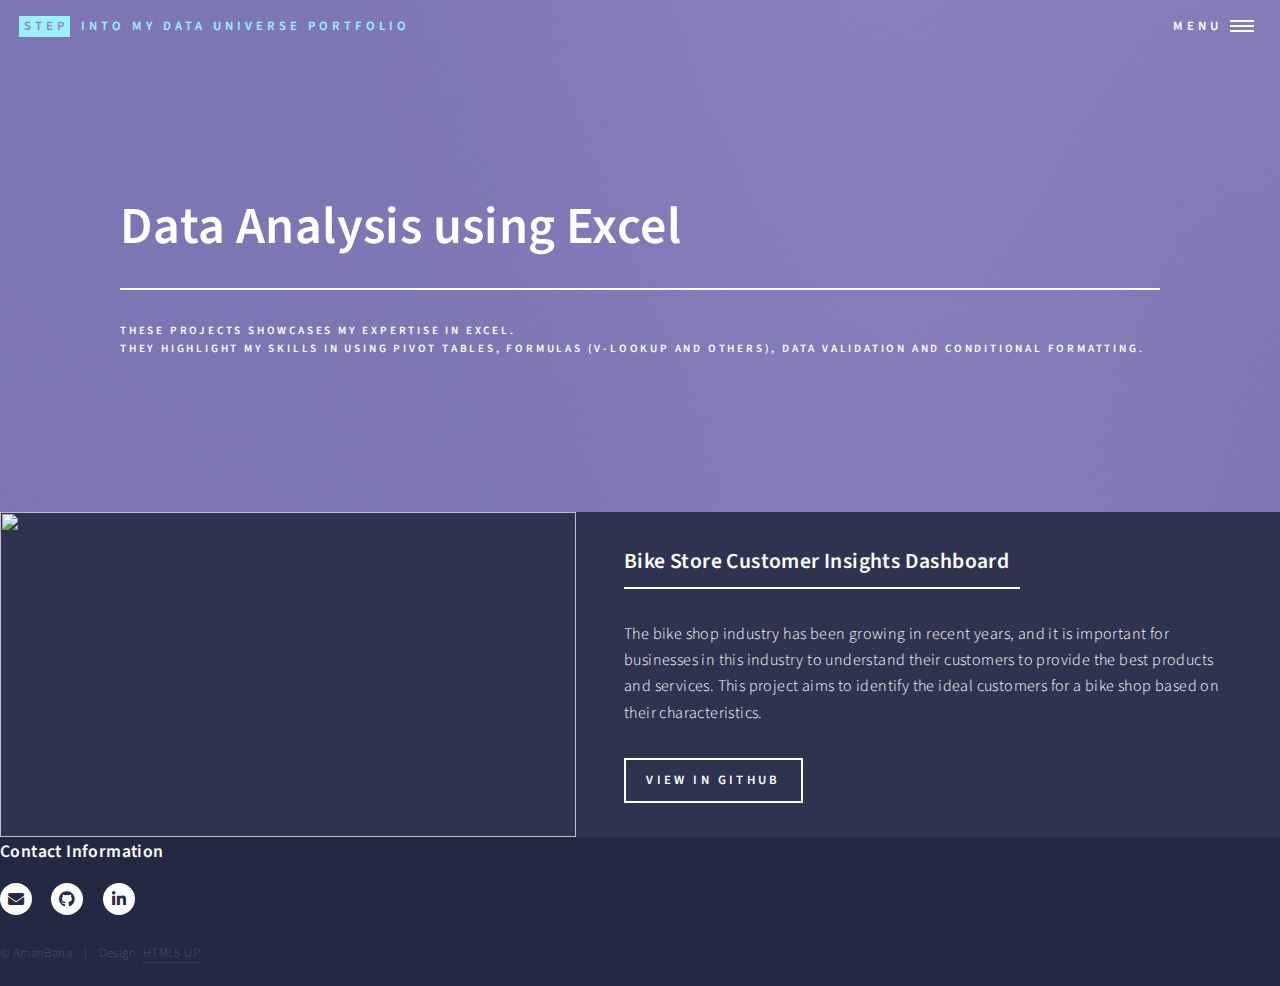
==== commit 729f2864: "Updated Profile file" ====
--- a/excel.html
+++ b/excel.html
@@ -8,16 +8,16 @@
 	<body class="">
 
 		<!-- Wrapper -->
-			<div id="wrapper">
+		<div id="wrapper">
 
-				<!-- Header -->
-				<!-- Note: The "styleN" class below should match that of the banner element. -->
-					<header id="header" class="style2 reveal alt">
-						<a href="index.html" class="logo"><strong>Data Analyst Portfolio</strong> <span>by Tianna Parris</span></a>
-						<nav>
-							<a href="#menu">Menu</a>
-						</nav>
-					</header>
+			<!-- Header -->
+			<!-- Note: The "styleN" class below should match that of the banner element. -->
+				<header id="header" class="alt style2">
+					<a href="index.html" class="logo"><strong>Step</strong> <span>into my Data Universe Portfolio</span></a>
+					<nav>
+						<a href="#menu">Menu</a>
+					</nav>
+				</header>
 
 				<!-- Menu -->
 				
@@ -56,8 +56,8 @@
 						<!-- Two -->
 							<section id="two" class="spotlights">
 								<section>
-									<a href="bikedash.html" class="image">
-										<img src="images/EXCELBIKECOVER.png" alt="" data-position="center center">
+									<a href="https://github.com/AmanBana/Bikes-Sales-Report/blob/main/README.md" class="image">
+										<img src="images/Excel_bike_dashboard.png" alt="" data-position="center center">
 									</a>
 									<div class="content">
 										<div class="inner">
@@ -66,7 +66,7 @@
 											</header>
 											<p>The bike shop industry has been growing in recent years, and it is important for businesses in this industry to understand their customers to provide the best products and services. This project aims to identify the ideal customers for a bike shop based on their characteristics.</p>
 											<ul class="actions">
-												<li><a href="bikedash.html" class="button">View Project</a></li>
+												<li><a href="https://github.com/AmanBana/Bikes-Sales-Report/blob/main/README.md" class="button">View in GitHub</a></li>
 											</ul>
 										</div>
 									</div>
@@ -132,45 +132,44 @@
 		
 
 	<!-- Footer -->
-		<footer id="footer">
-			<div class="inner">
-				<ul class="icons">
-					<li><a href="mailto:parristianna@yahoo.com" target="_blank" class="icon solid alt fa-envelope"><span class="label">Twitter</span></a></li>
-					<li><a href="https://github.com/tiannaparris" target="_blank" class="icon brands alt fa-github"><span class="label">GitHub</span></a></li>
-					<li><a href="https://www.linkedin.com/in/tianna-parris-9b6823176/" target="_blank" class="icon brands alt fa-linkedin-in"><span class="label">LinkedIn</span></a></li>
-				</ul>
-				<ul class="copyright">
-					<li>© Untitled</li><li>Design: <a href="https://html5up.net">HTML5 UP</a></li>
-				</ul>
-			</div>
-		</footer>
-
-
-			
-		<!-- Scripts -->
-			<script src="assets/js/jquery.min.js"></script>
-			<script src="assets/js/jquery.scrolly.min.js"></script>
-			<script src="assets/js/jquery.scrollex.min.js"></script>
-			<script src="assets/js/browser.min.js"></script>
-			<script src="assets/js/breakpoints.min.js"></script>
-			<script src="assets/js/util.js"></script>
-			<script src="assets/js/main.js"></script><nav id="menu"><div class="inner">
-					<ul class="links">
-						<li><a href="index.html">Home</a></li>
-						<li><a href="about.html">About</a></li>
-						<li><a href="#footer">Contact</a></li>
-
-						 <div class="dropup">
-							<button class="dropbtn">Personal Projects</button>
-							  <div class="dropup-content">
-									<a href="python.html">Python</a>
-									<a href="sql.html">SQL</a>
-									<a href="excel.html">Excel</a>
-									<a href="powerbi.html">Power BI</a>
-							</div>
-						 </div>							
-				</ul></div><a class="close" href="#menu">Close</a></nav>
+	<footer id="footer">
+		<div class="inner">
+			<ul class="icons">
+				<li><a href="mailto:amanbana01@gmail.com" target="_blank" class="icon solid alt fa-envelope"><span class="label">Twitter</span></a></li>
+				<li><a href="https://github.com/AmanBana" target="_blank" class="icon brands alt fa-github"><span class="label">GitHub</span></a></li>
+				<li><a href="https://www.linkedin.com/in/aman-bana-204a4a136//" target="_blank" class="icon brands alt fa-linkedin-in"><span class="label">LinkedIn</span></a></li>
+			</ul>
+			<ul class="copyright">
+				<li>© AmanBana</li><li>Design: <a href="https://html5up.net">HTML5 UP</a></li>
+			</ul>
+		</div>
+	</footer>
 
 	
 
+<!-- Scripts -->
+	<script src="assets/js/jquery.min.js"></script>
+	<script src="assets/js/jquery.scrolly.min.js"></script>
+	<script src="assets/js/jquery.scrollex.min.js"></script>
+	<script src="assets/js/browser.min.js"></script>
+	<script src="assets/js/breakpoints.min.js"></script>
+	<script src="assets/js/util.js"></script>
+	<script src="assets/js/main.js"></script><nav id="menu"><div class="inner">
+			<ul class="links">
+				<li><a href="index.html">Home</a></li>
+				<li><a href="about.html">About</a></li>
+				<li><a href="#footer">Contact</a></li>
+				 <div class="dropup">
+					<button class="dropbtn">Personal Projects</button>
+					  <div class="dropup-content">
+							<a href="python.html">Python</a>
+							<a href="sql.html">SQL</a>
+							<a href="excel.html">Excel</a>
+							<a href="powerbi.html">Power BI</a>
+					</div>
+				 </div>							
+		</ul></div><a class="close" href="#menu">Close</a></nav>
+
+
+
 </body></html>